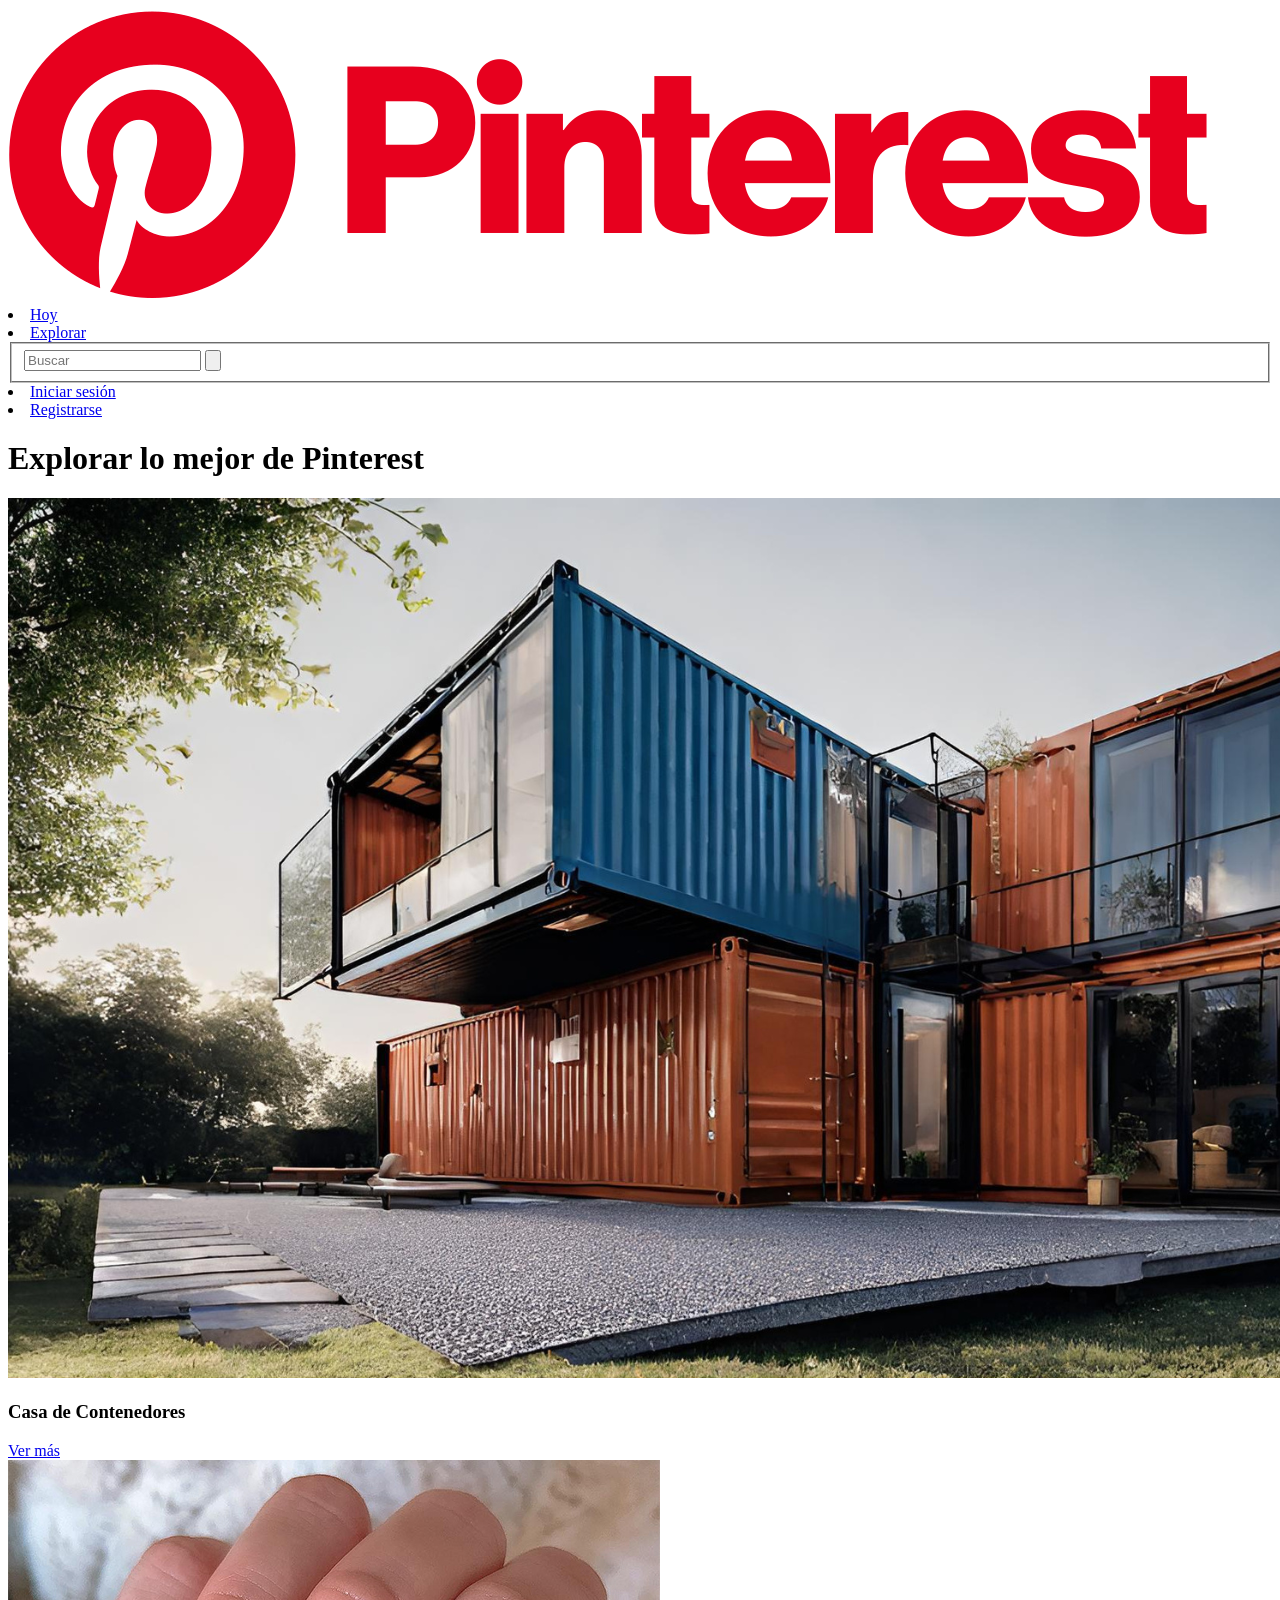
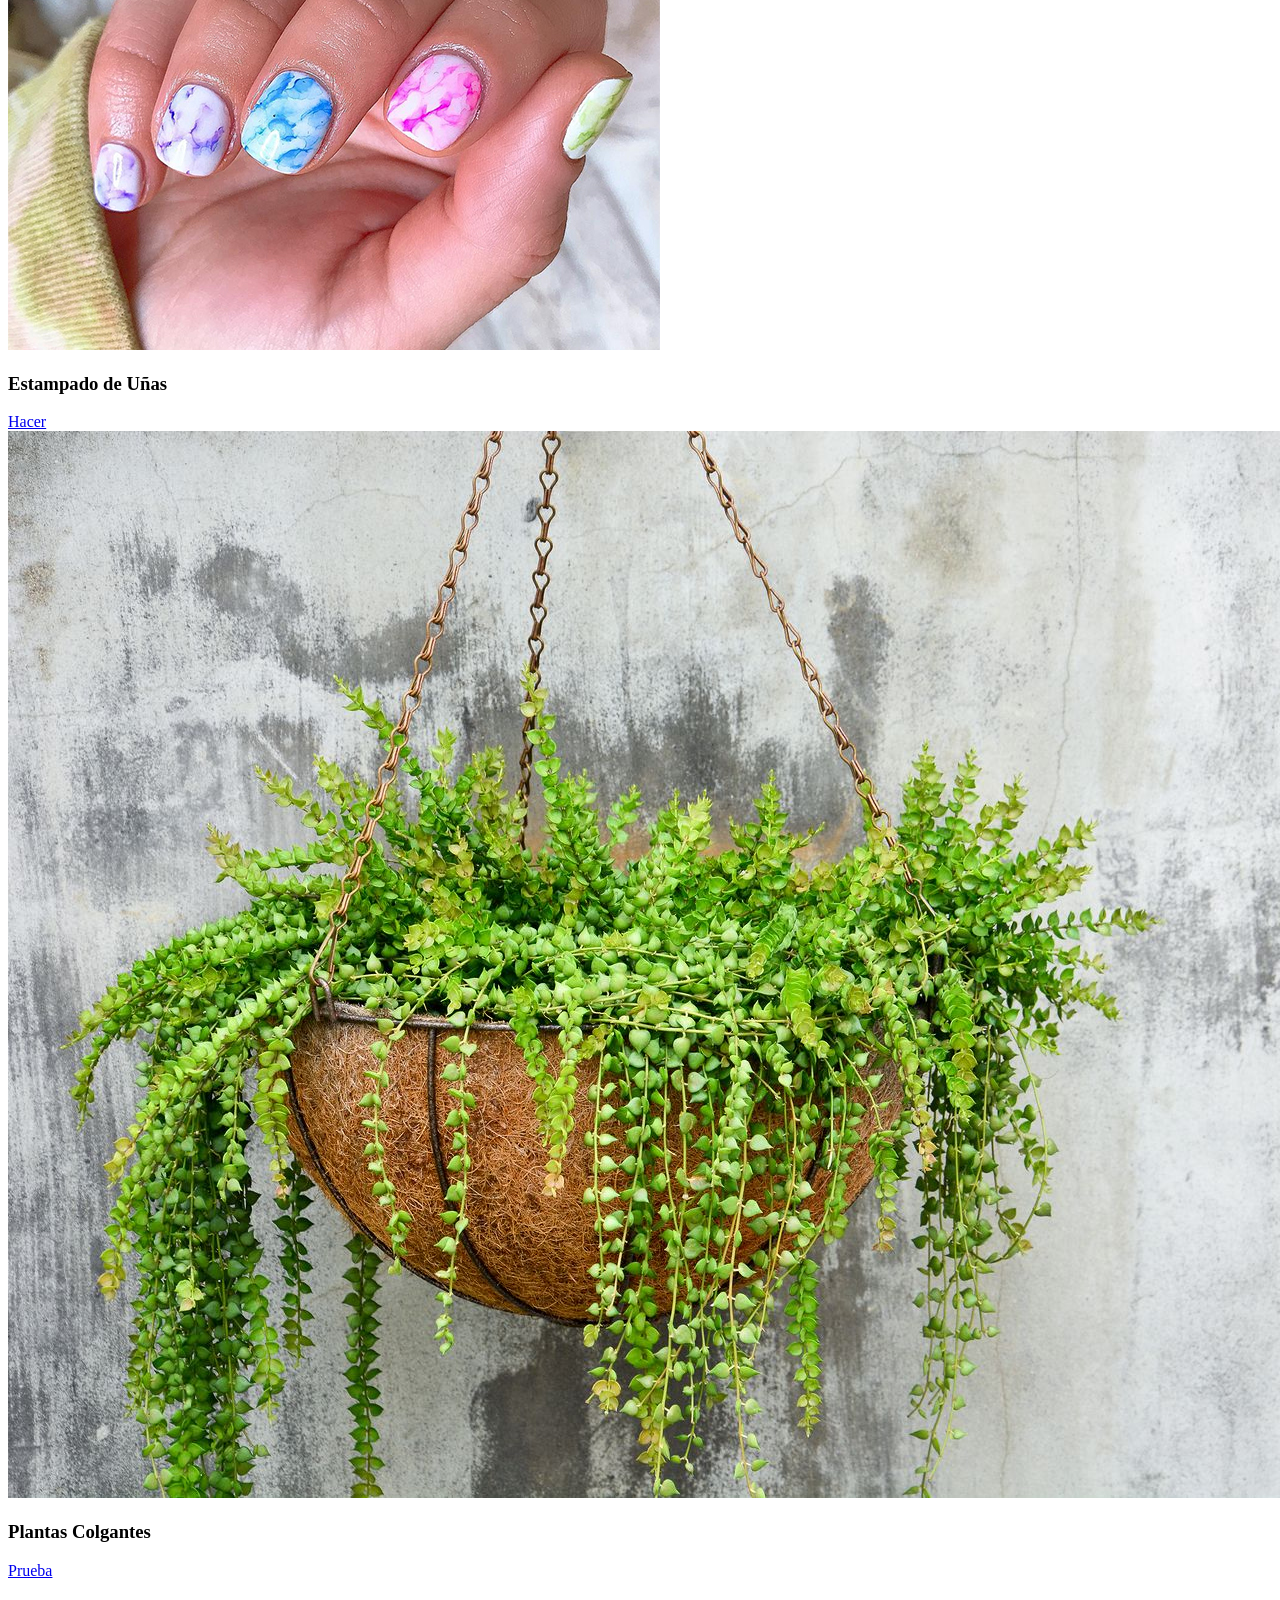
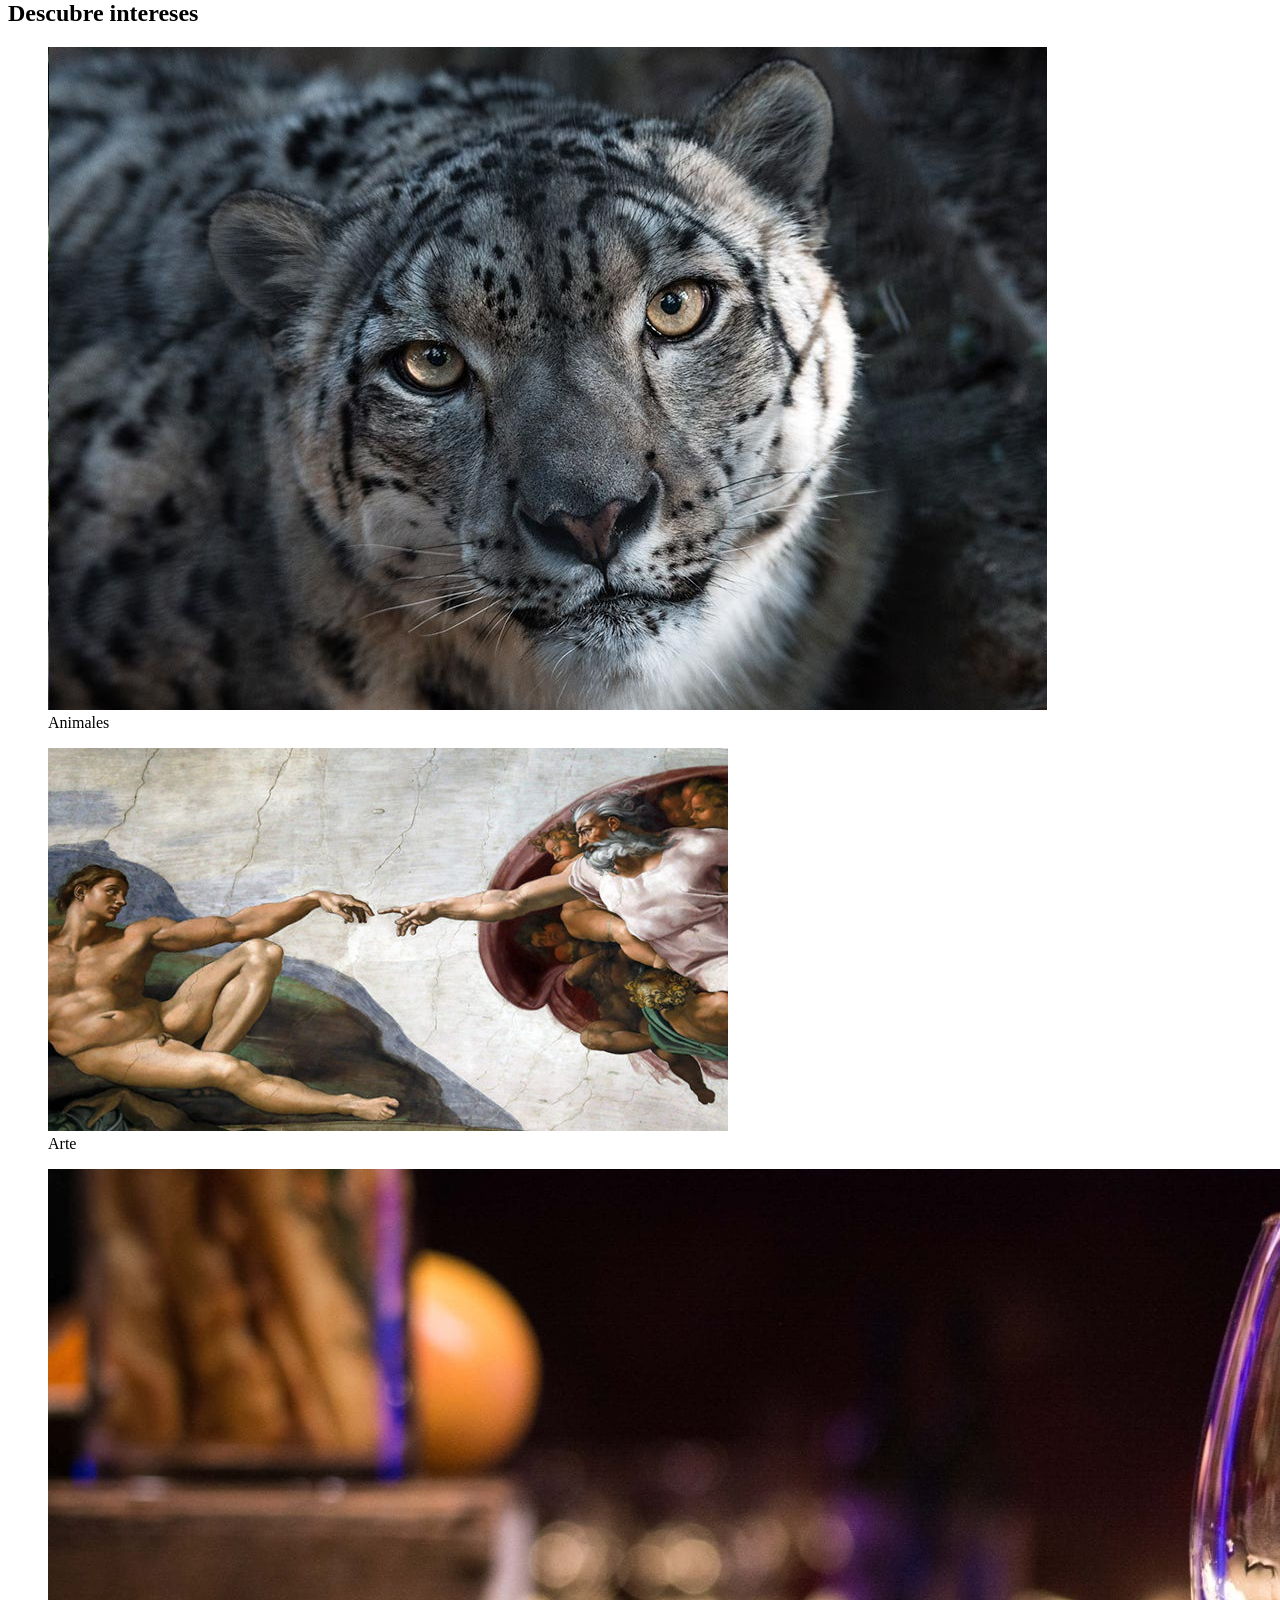
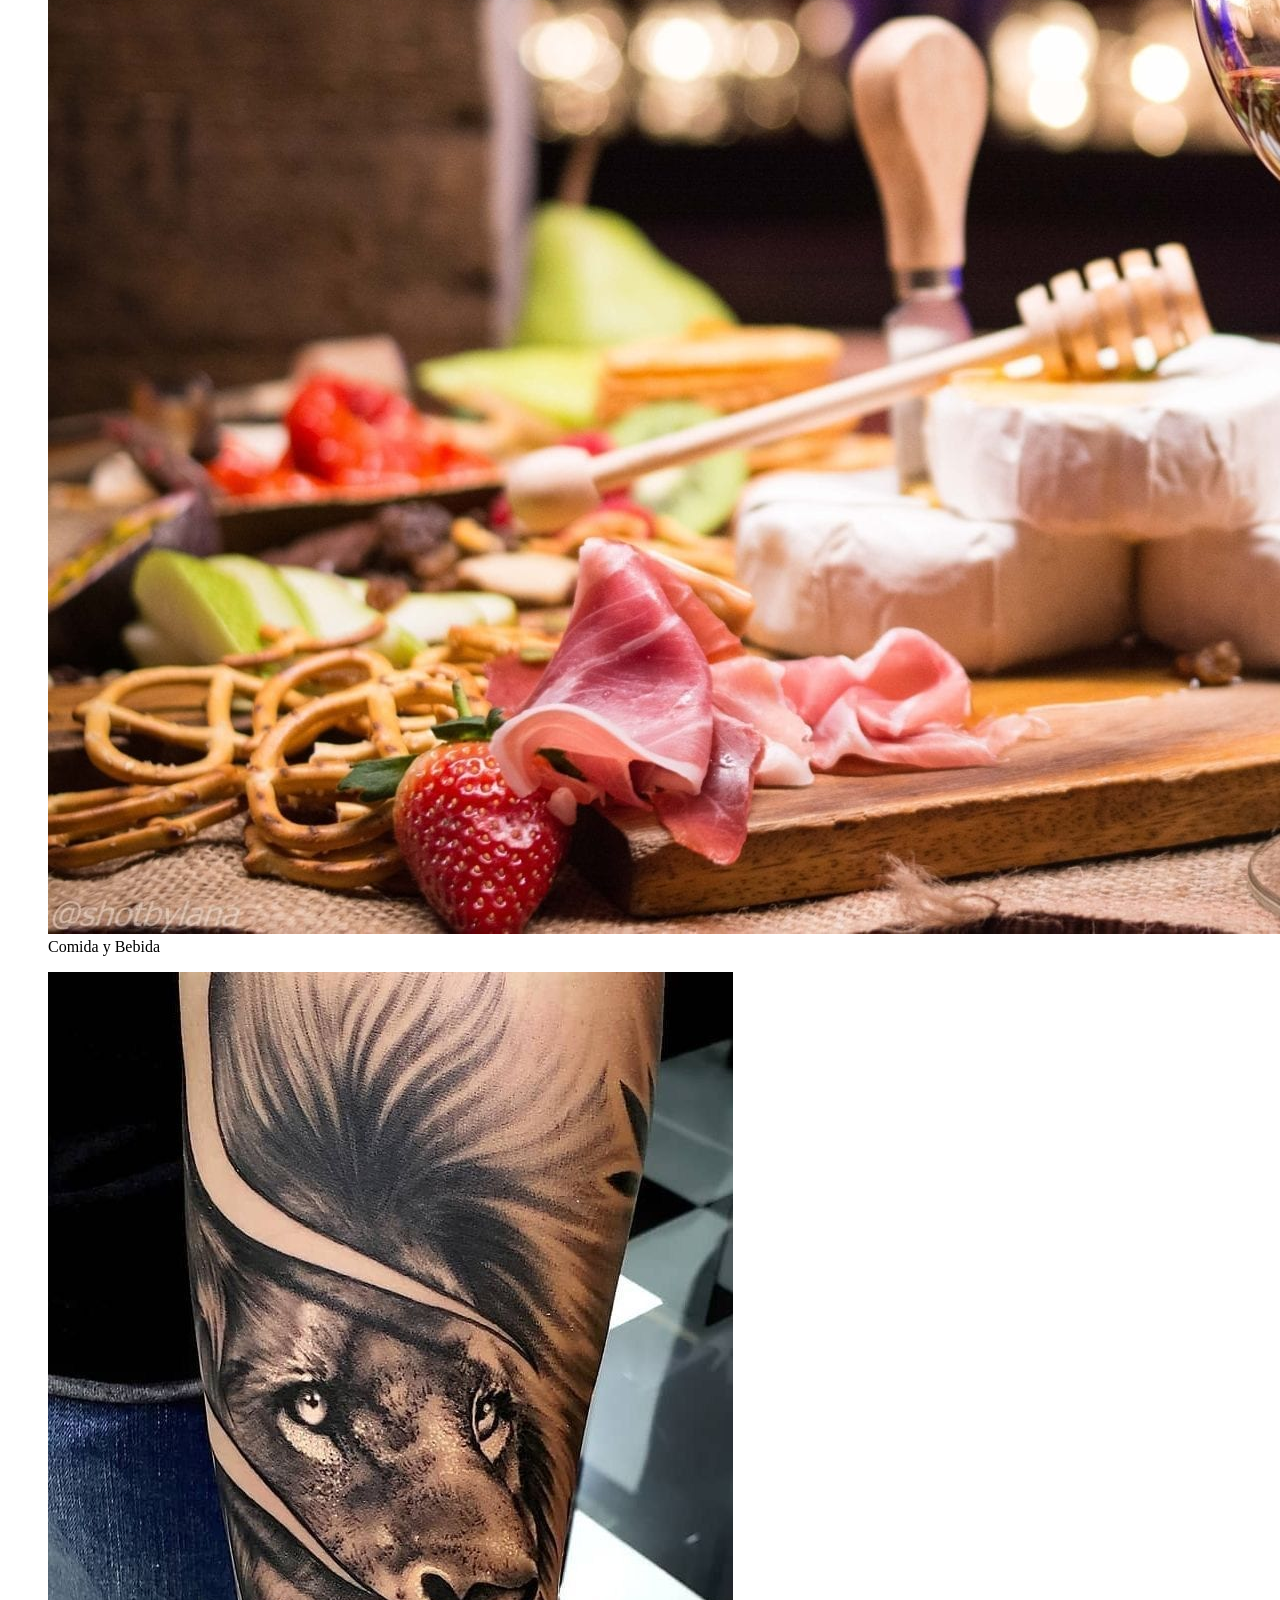
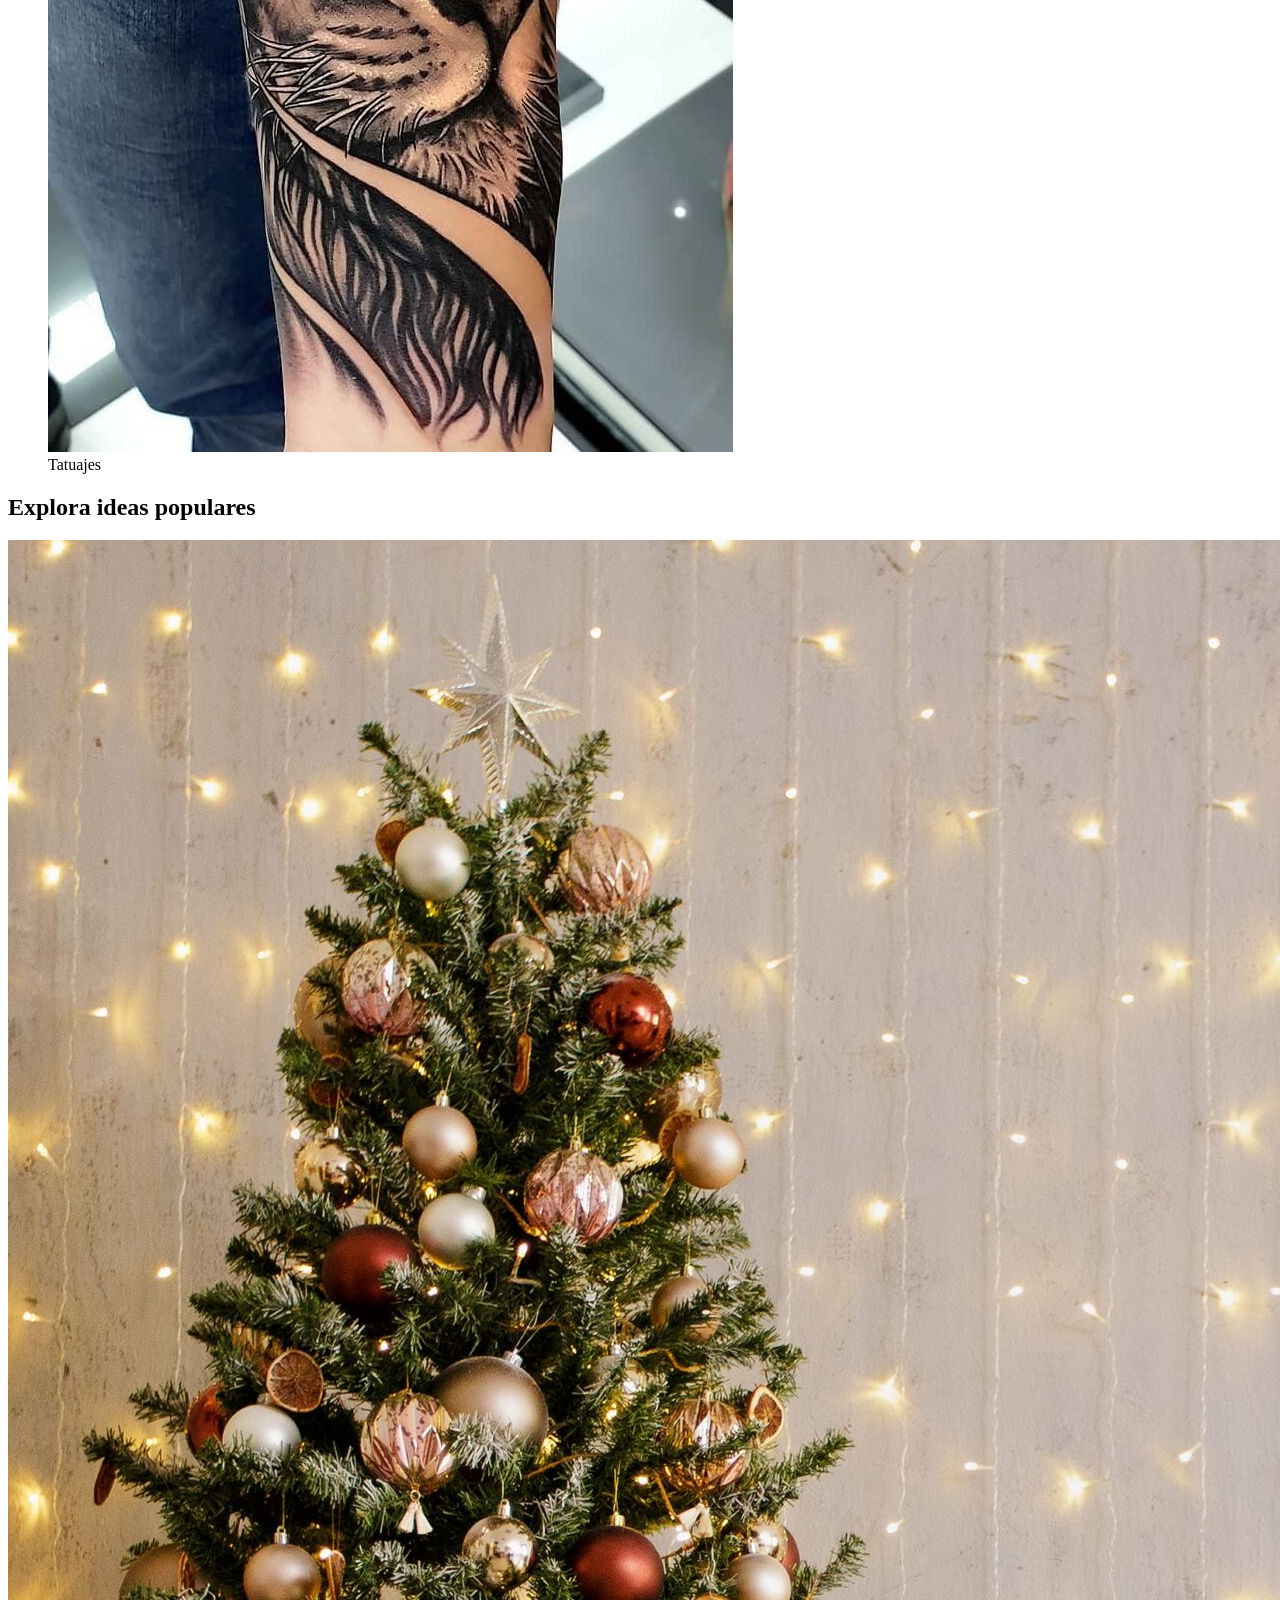
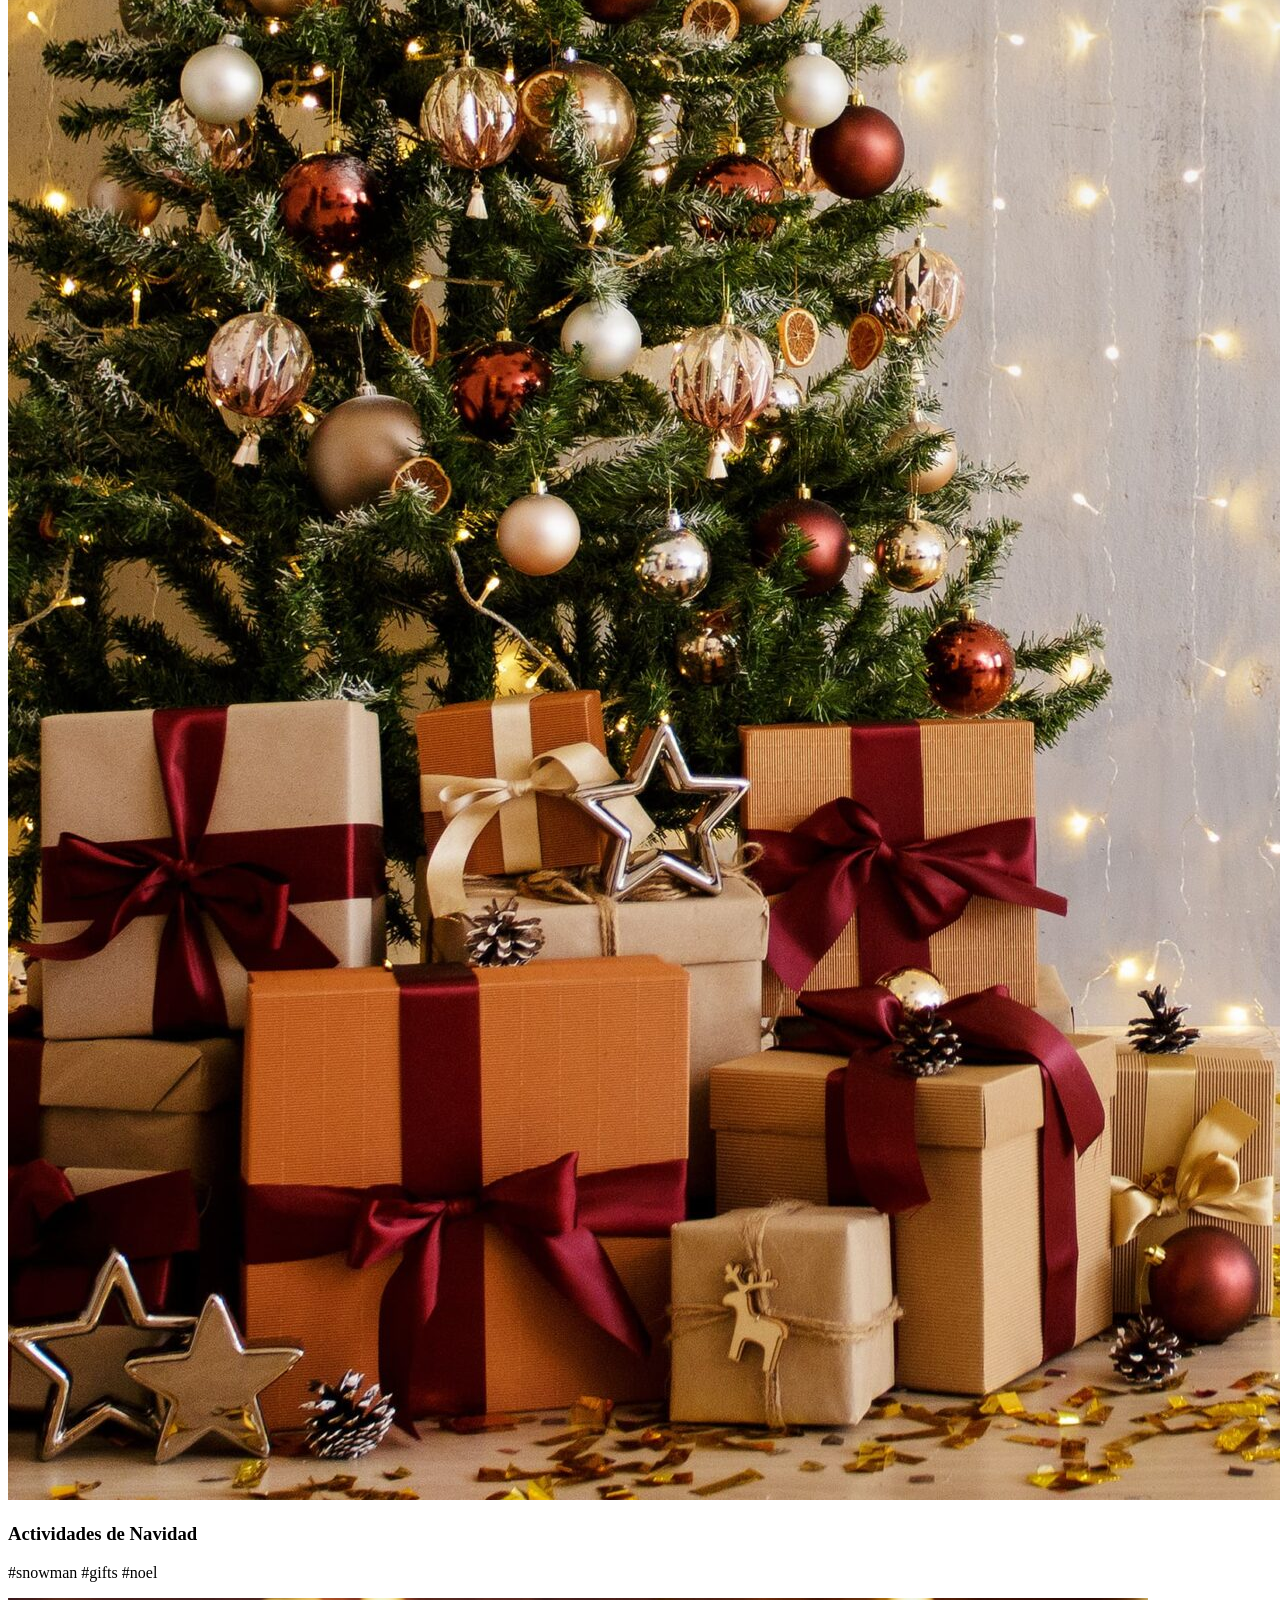
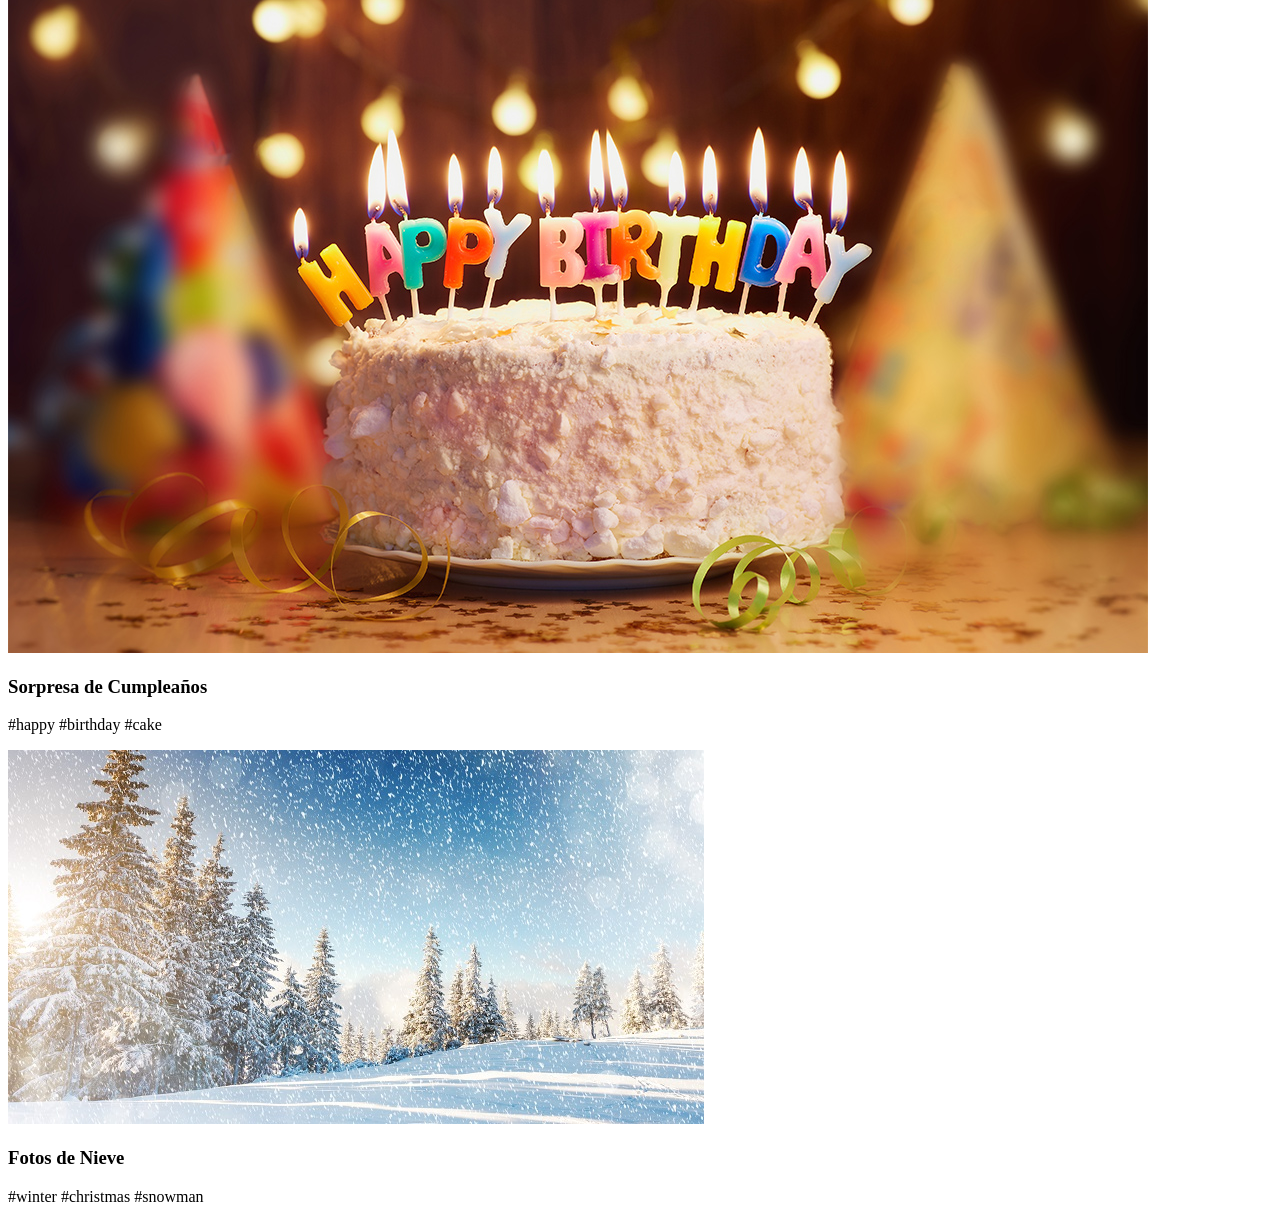
==== HTML5/practica-arquitectura/index.html @ 7156f408 "subida practica arquitectura" ====
<!DOCTYPE html>
<html lang="es">

<head>
  <meta charset="UTF-8">
  <meta name="viewport" content="width=device-width, initial-scale=1.0">
  <meta name="description" content="Pinterest Web">
  <meta name="keywords" content="Pinterest, photos, edits">
  <meta name="author" content="Jorge Garrido">
  <link rel="Pinterest Icon" href="./img/icon-pinterest.png">
  <title>Pinterest</title>
</head>

<body>
  <header>
    <img src="./img/logo-pinterest.png" alt="imagen-pinterest" class="logo-pinterest" loading="lazy">
    <nav>
      <li><a href="#">Hoy</a></li>
      <li><a href="#">Explorar</a></li>
      <form method="get" id="buscarform">
        <fieldset>
          <input type="text" id="s" value="" placeholder="Buscar">
          <input class="button" type="submit" value="" />
          <i class="search"></i>
        </fieldset>
      </form>
      <li class="nav-button"><a href="#">Iniciar sesión</a></li>
      <li class="nav-button"><a href="#">Registrarse</a></li>
    </nav>
  </header>
  <main>
    <div class="div-main1">
      <div id="div-h1">
        <h1 id="h1">Explorar lo mejor de Pinterest</h1>
      </div>
      <div class="group1-div-img">
        <img src="./img/casa-contenedores.png" alt="Casa contenedores" class="group1-img" loading="lazy">
        <h3 class="group1-h3">Casa de Contenedores</h3>
        <a href="#">Ver más</a>
      </div>
      <div class="group1-div-img">
        <img src="./img/estampado-uñas.jpg" alt="Estampado de Uñas" class="group1-img" loading="lazy">
        <h3 class="group1-h3">Estampado de Uñas</h3>
        <a href="#">Hacer</a>
      </div>
      <div class="group1-div-img">
        <img src="./img/plantas-colgantes.jpeg" alt="Plantas Colgantes" class="group1-img" loading="lazy">
        <h3 class="group1-h3">Plantas Colgantes</h3>
        <a href="#">Prueba</a>
      </div>
    </div>
    <div class="div-main1">
      <div class="div-h2">
        <h2 class="h2">Descubre intereses</h2>
      </div>
      <div class="group2-div-img">
        <figure>
          <img src="./img/leopardo.jpg" alt="Animales" class="group2-img" loading="lazy">
          <figcaption>Animales</figcaption>
        </figure>
      </div>
      <div class="group2-div-img">
        <figure>
          <img src="./img/arte.jpg" alt="Arte" class="group2-img" loading="lazy">
          <figcaption>Arte</figcaption>
        </figure>
      </div>
      <div class="group2-div-img">
        <figure>
          <img src="./img/comida-bebida.jpg" alt="Comida y Bebida" class="group2-img" loading="lazy">
          <figcaption>Comida y Bebida</figcaption>
        </figure>
      </div>
      <div class="group2-div-img">
        <figure>
          <img src="./img/tatuajes.jpg" alt="Tatuajes" class="group2-img" loading="lazy">
          <figcaption>Tatuajes</figcaption>
        </figure>
      </div>
    </div>
    <div class="div-main2">
      <div class="div-h2">
        <h2 class="h2">Explora ideas populares</h2>
      </div>
      <div class="div-main2-imgs">
        <div class="group3-img1">
          <img src="./img/navidad.jpeg" alt="Actividades de Navidad" id="img1" loading="lazy">
          <div class="desc-img">
            <h3 class="desc-h3">Actividades de Navidad</h3>
            <p class="desc-p">#snowman #gifts #noel</p>
          </div>
        </div>
        <div class="group3-img2">
          <img src="./img/cumpleaños.jpg" alt="Sorpresa de Cumpleaños" id="img2" loading="lazy">
          <div class="desc-img">
            <h3 class="desc-h3">Sorpresa de Cumpleaños</h3>
            <p class="desc-p">#happy #birthday #cake</p>
          </div>
        </div>
        <div class="group3-img3">
          <img src="./img/nieve.jpg" alt="Fotos de Nieve" id="img3" loading="lazy">
          <div class="desc-img">
            <h3 class="desc-h3">Fotos de Nieve</h3>
            <p class="desc-p">#winter #christmas #snowman</p>
          </div>
        </div>
      </div>
    </div>
  </main>
</body>

</html>
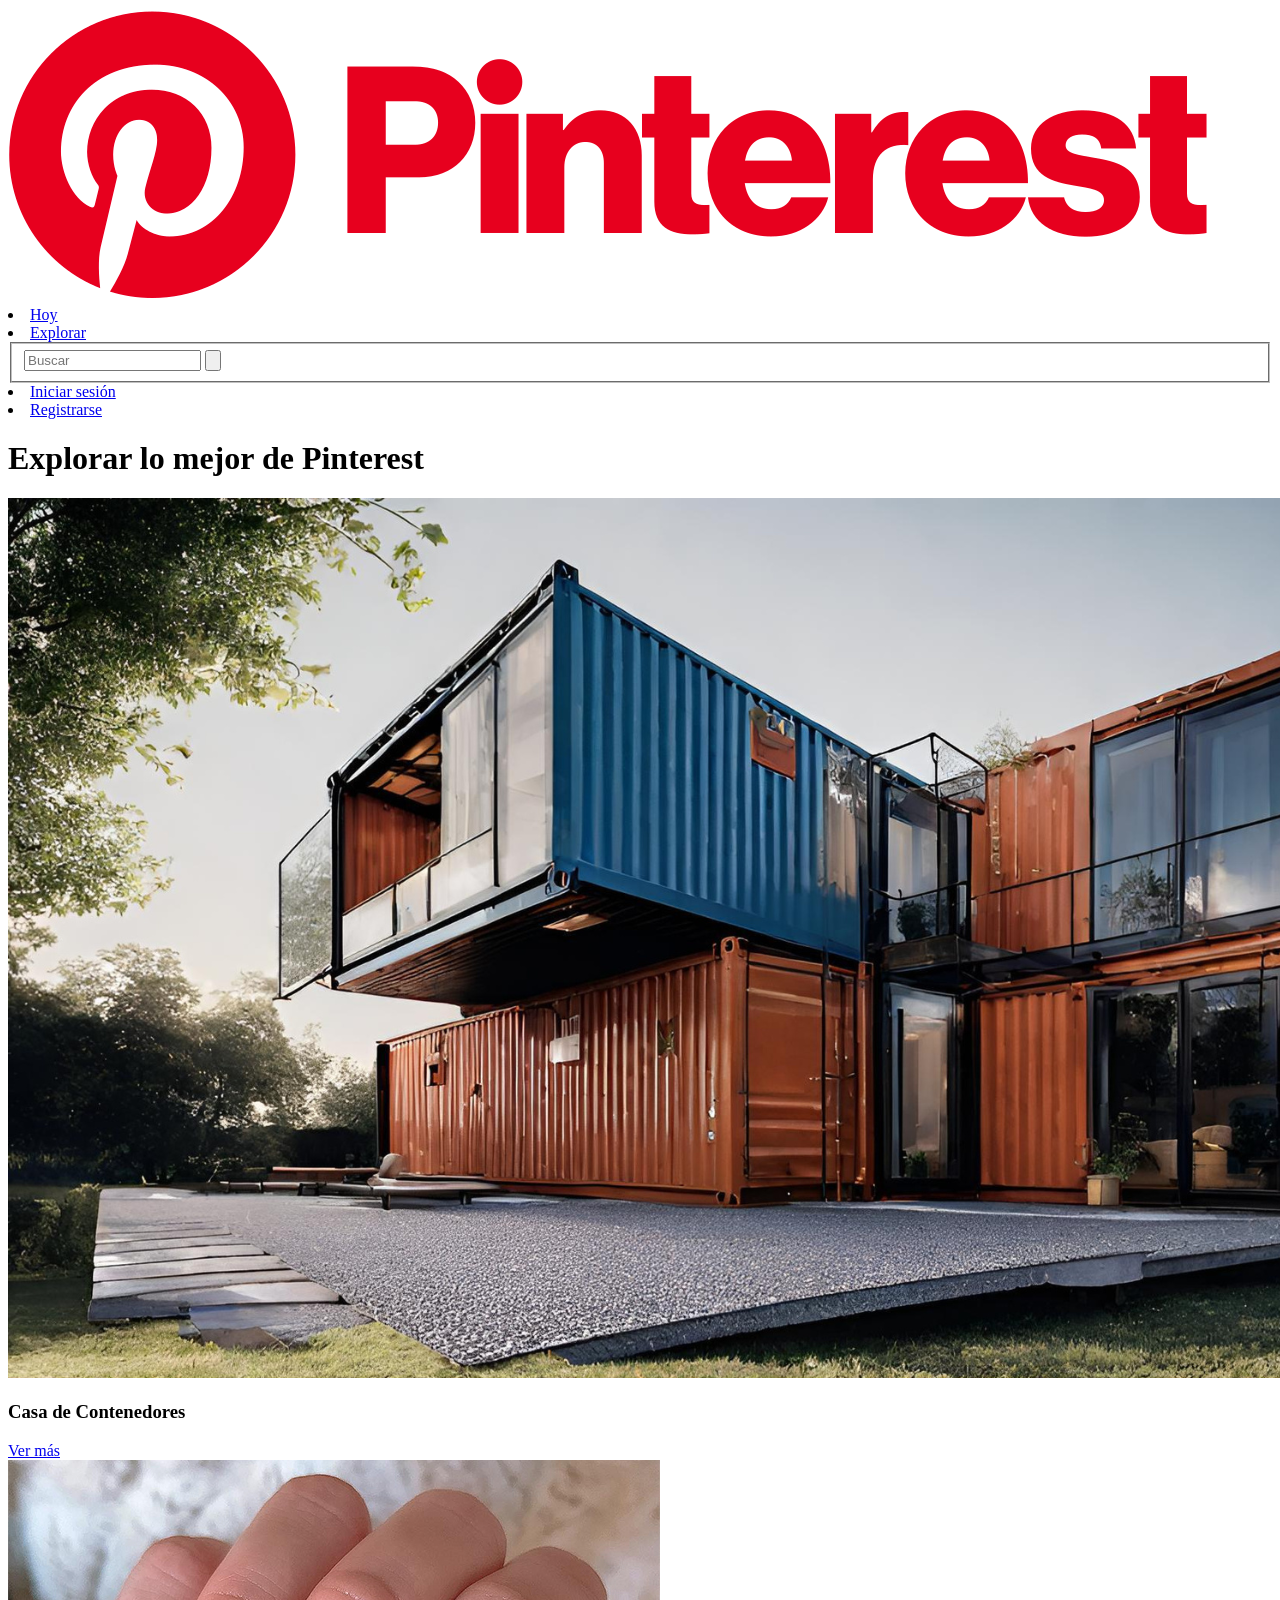
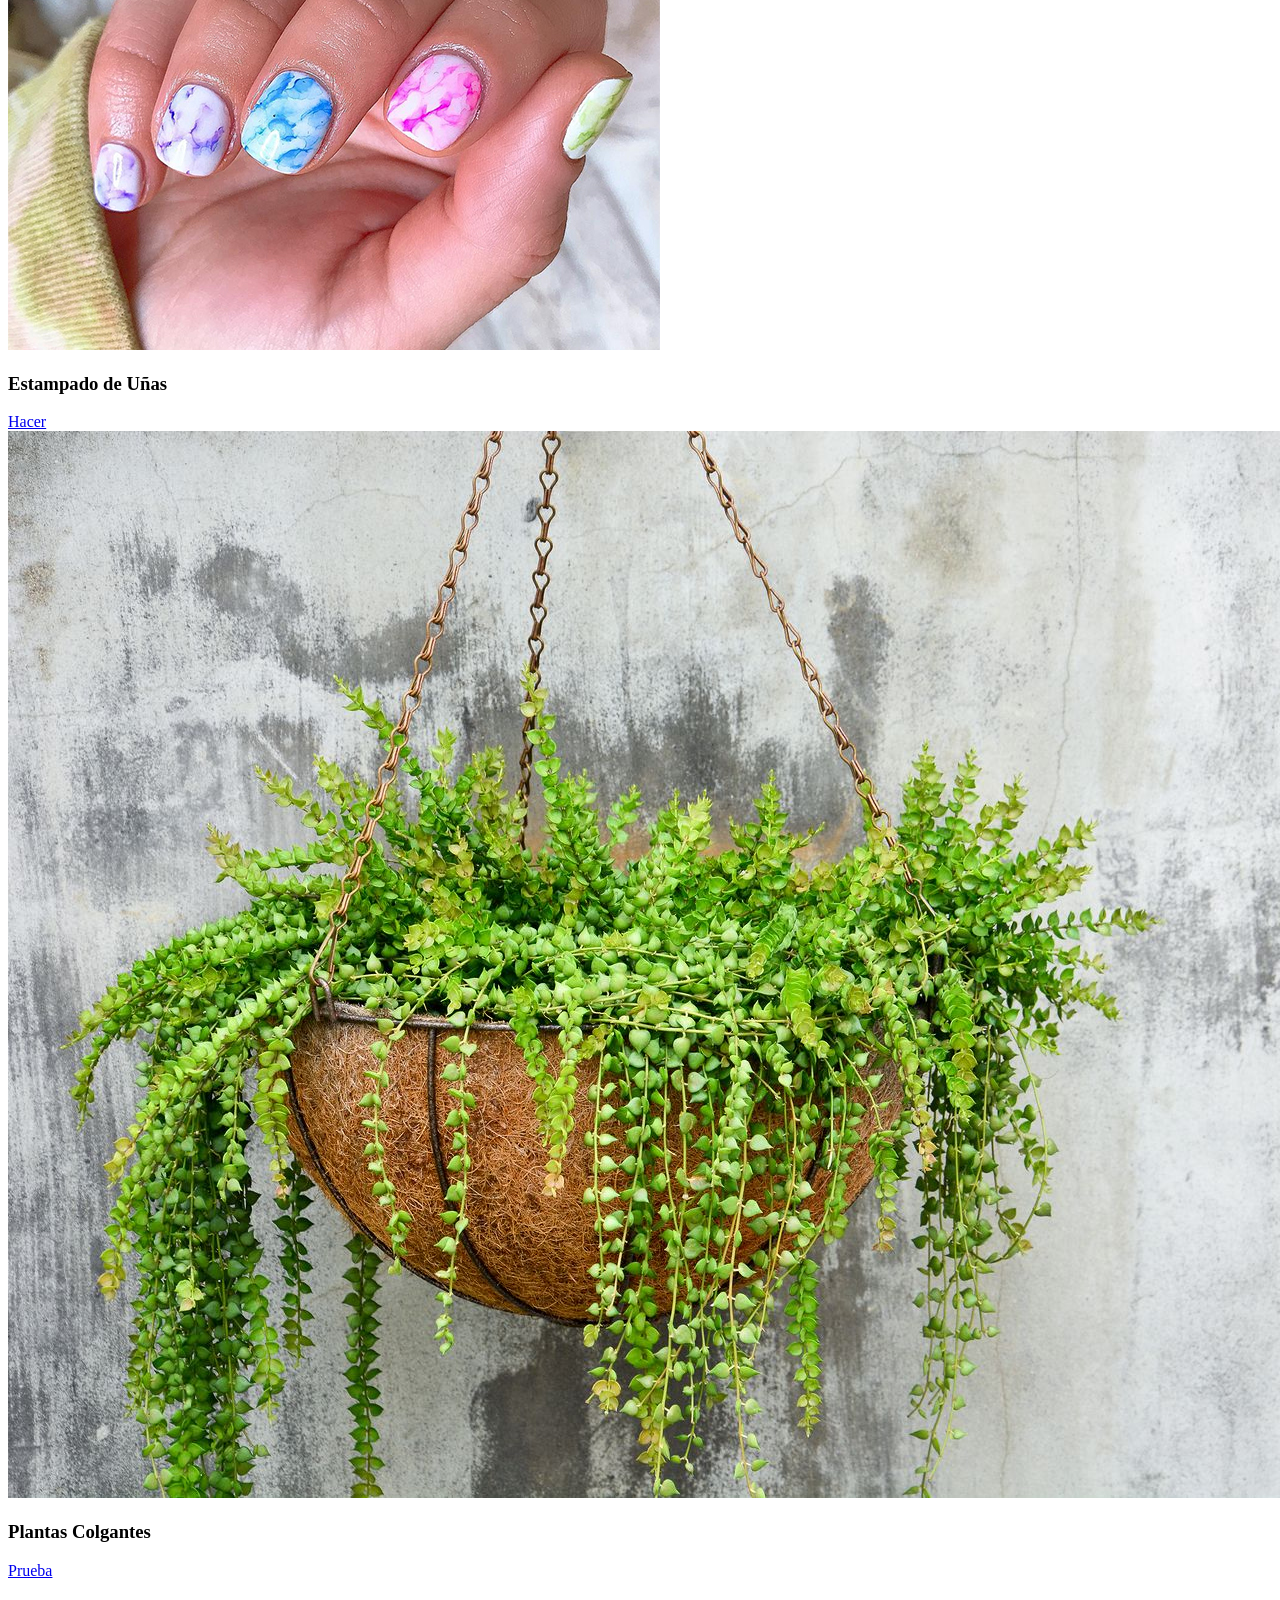
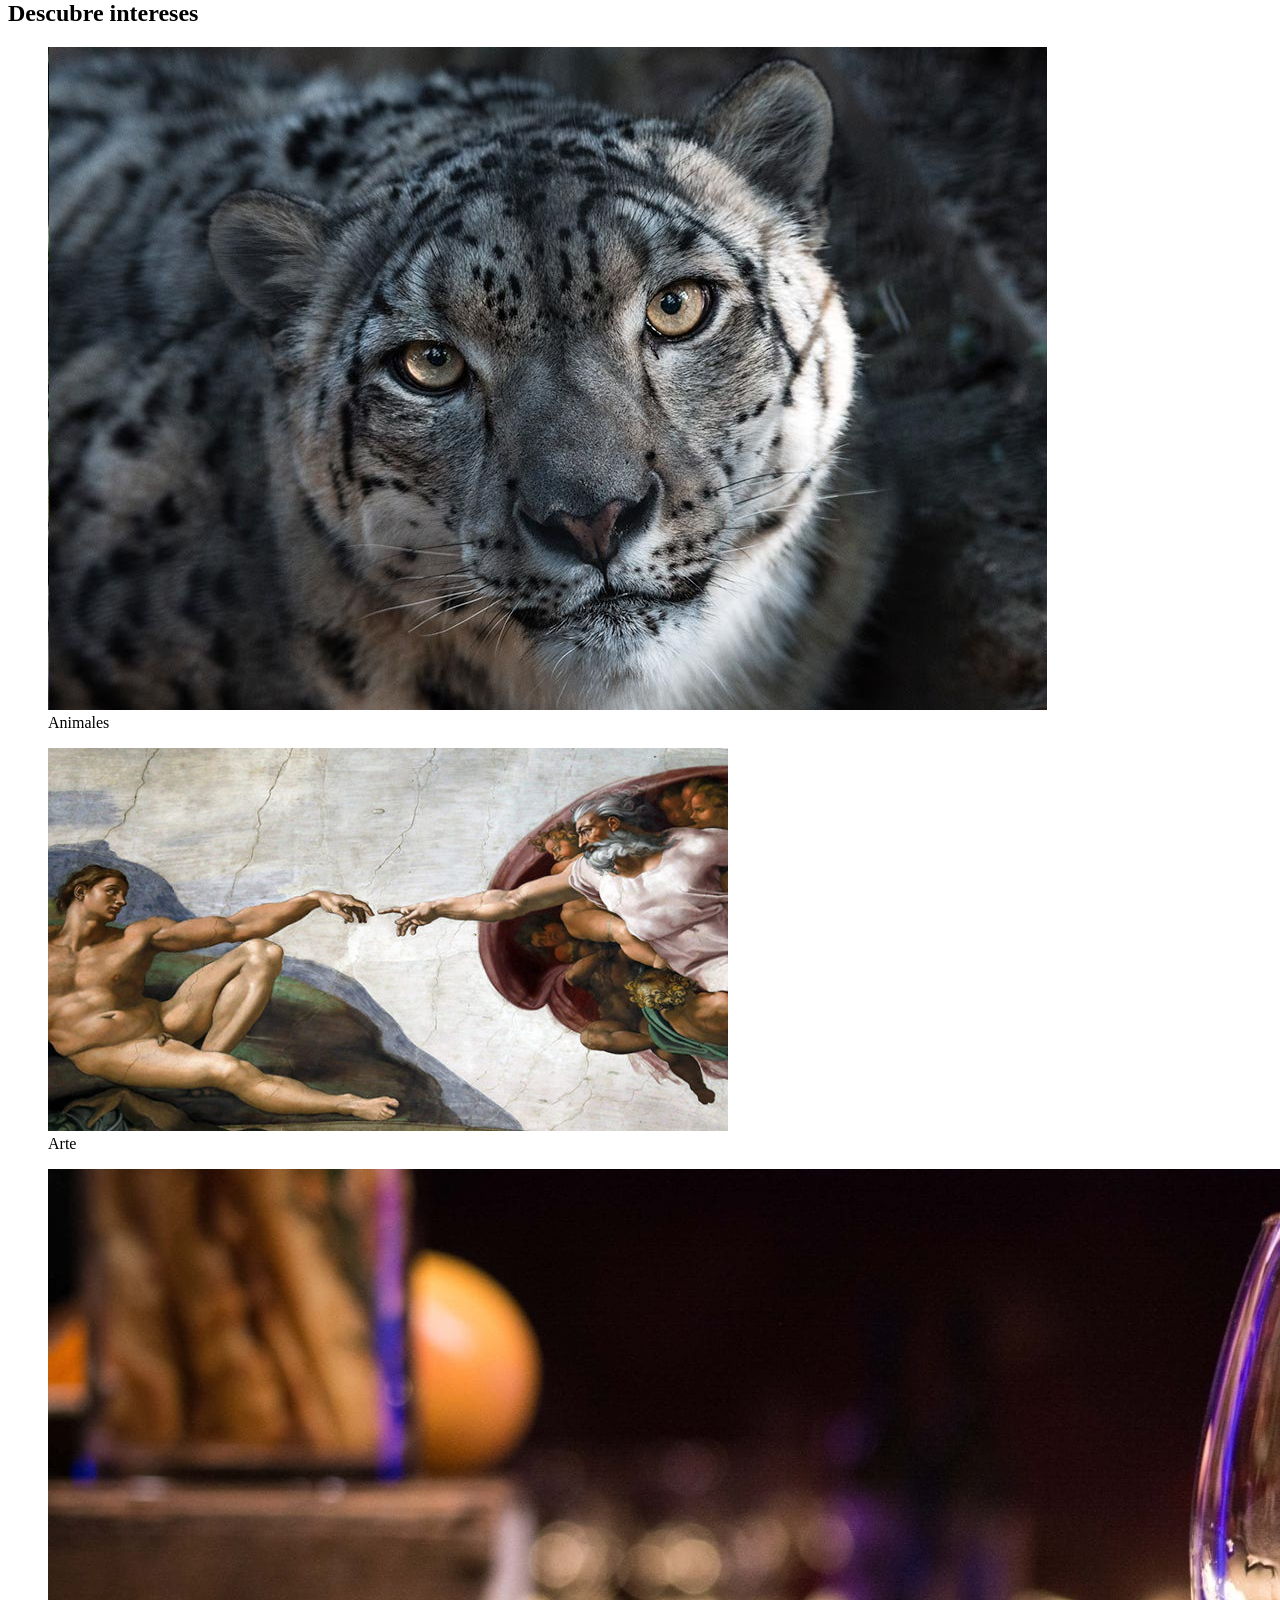
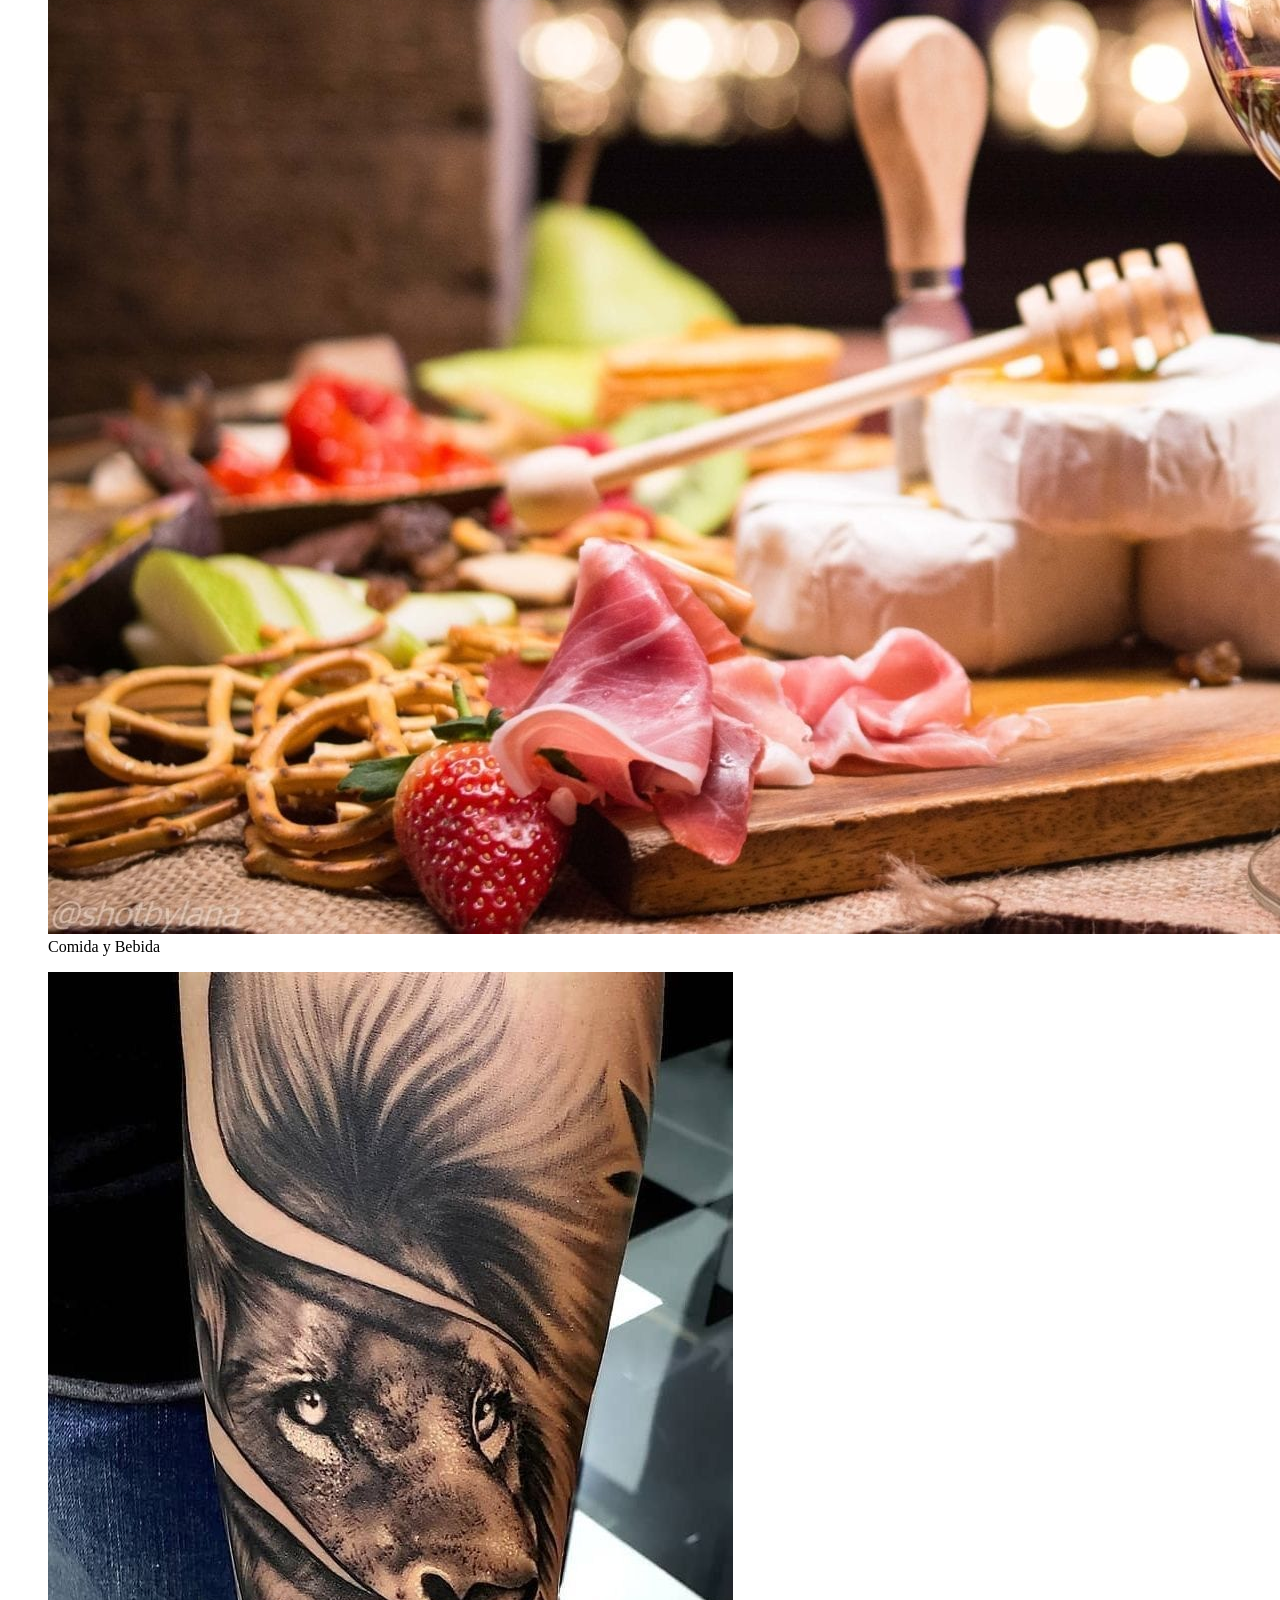
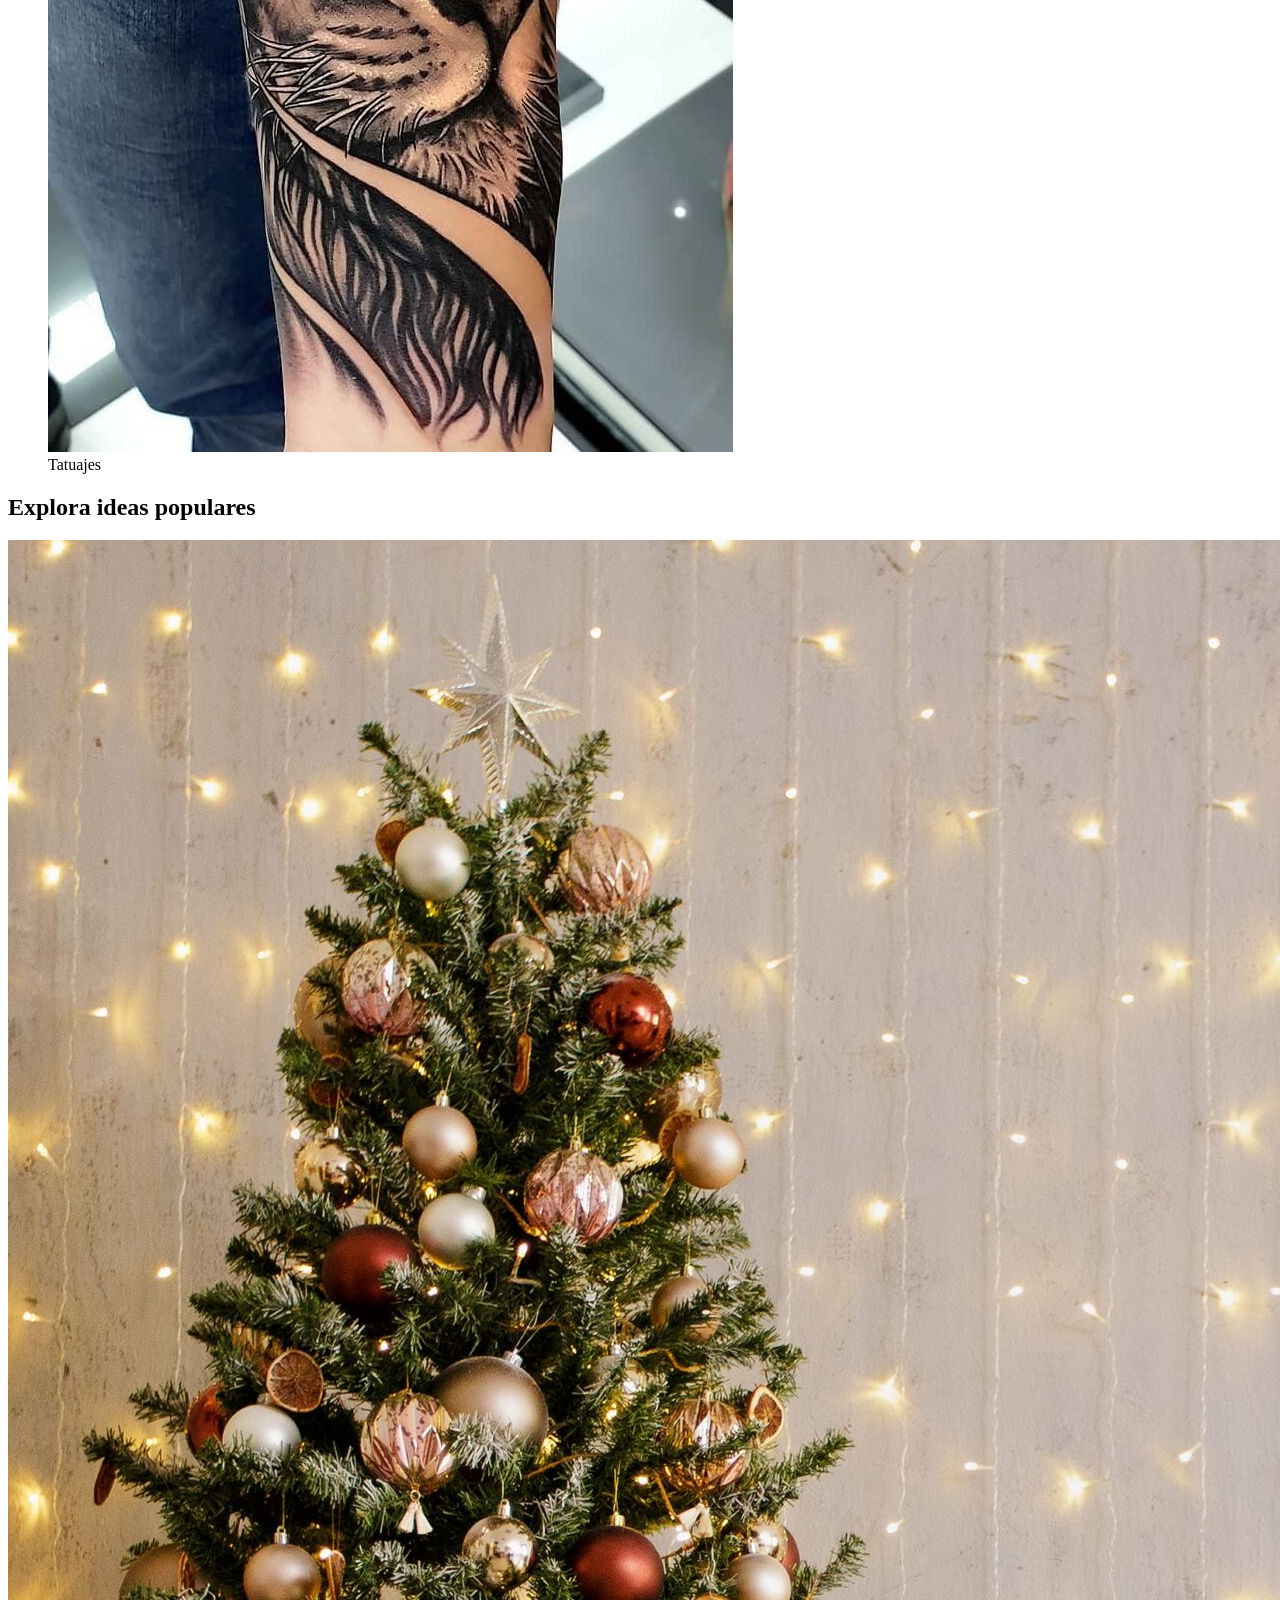
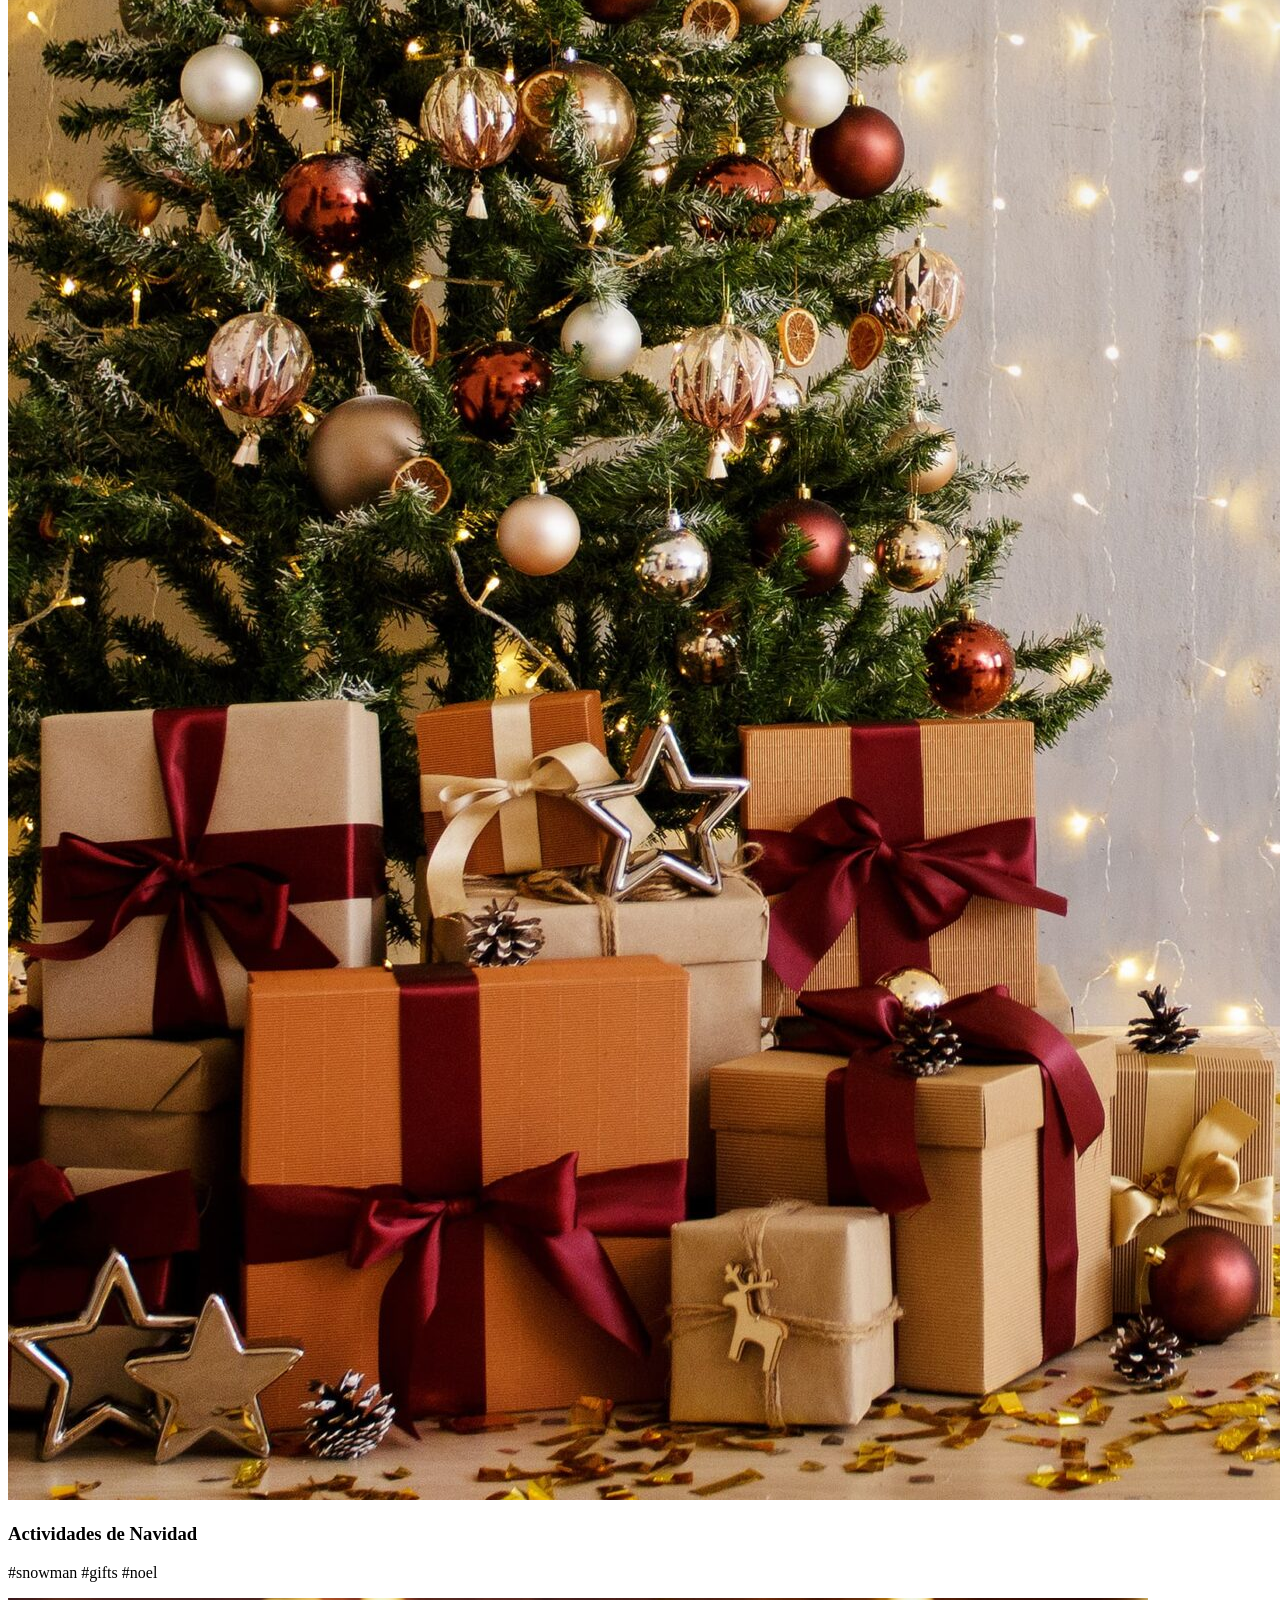
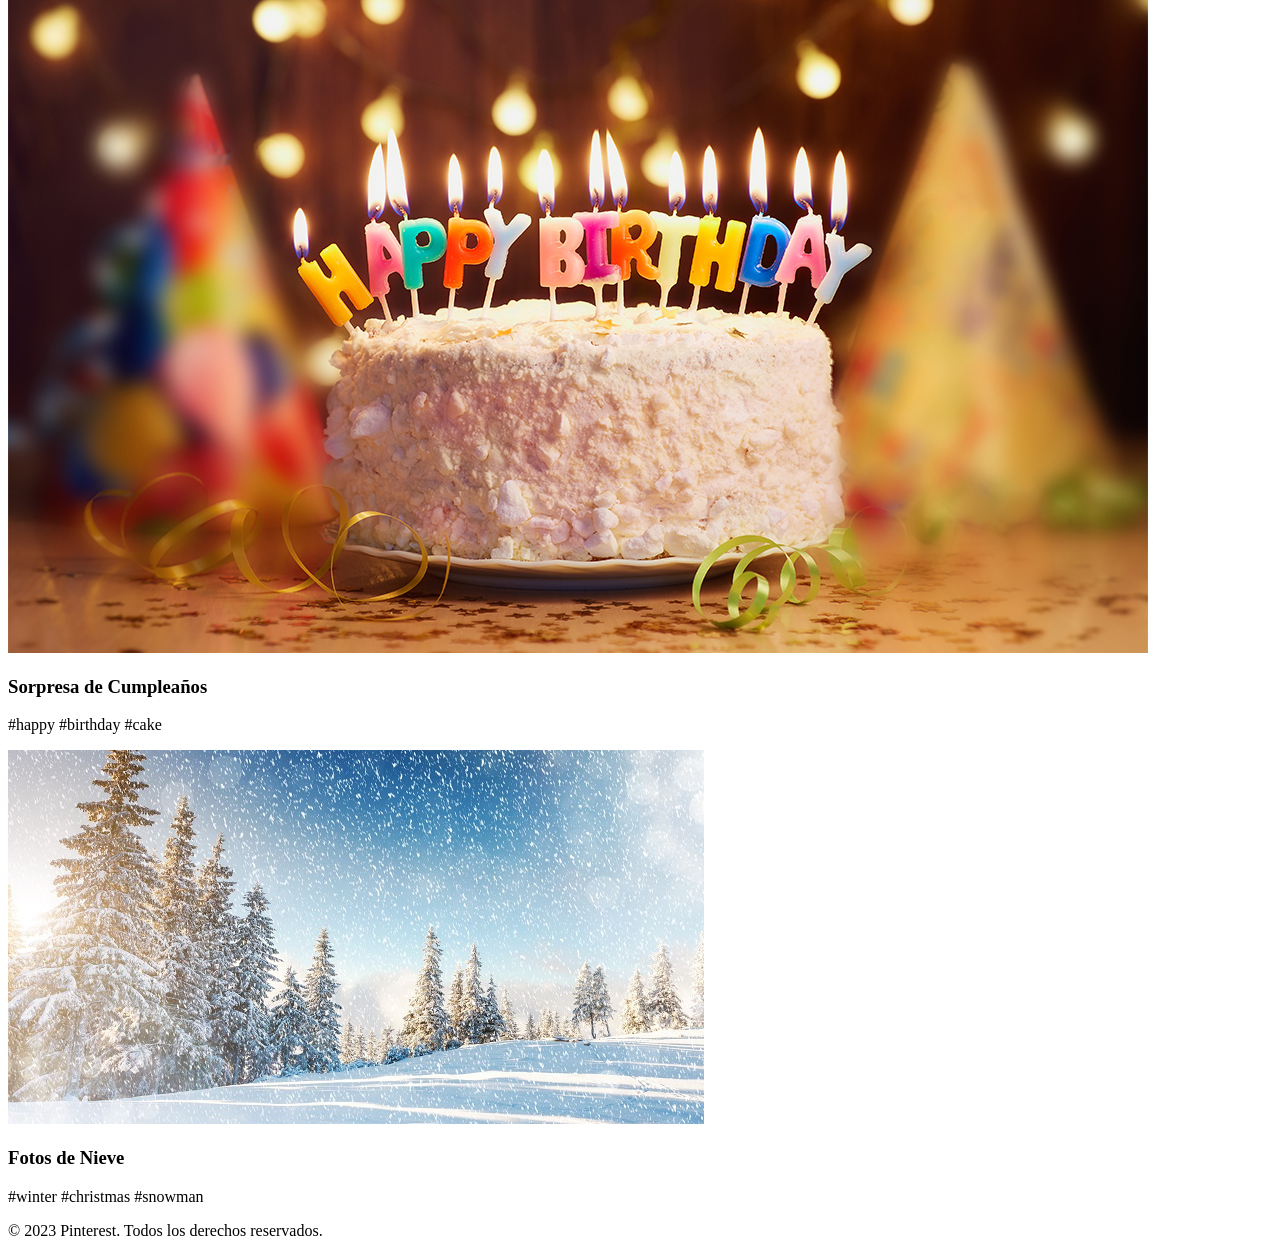
==== commit 57ec8d12: "update footer" ====
--- a/HTML5/practica-arquitectura/index.html
+++ b/HTML5/practica-arquitectura/index.html
@@ -107,6 +107,9 @@
       </div>
     </div>
   </main>
+  <footer>
+    <p>&copy; 2023 Pinterest. Todos los derechos reservados.</p>
+  </footer>
 </body>
 
 </html>
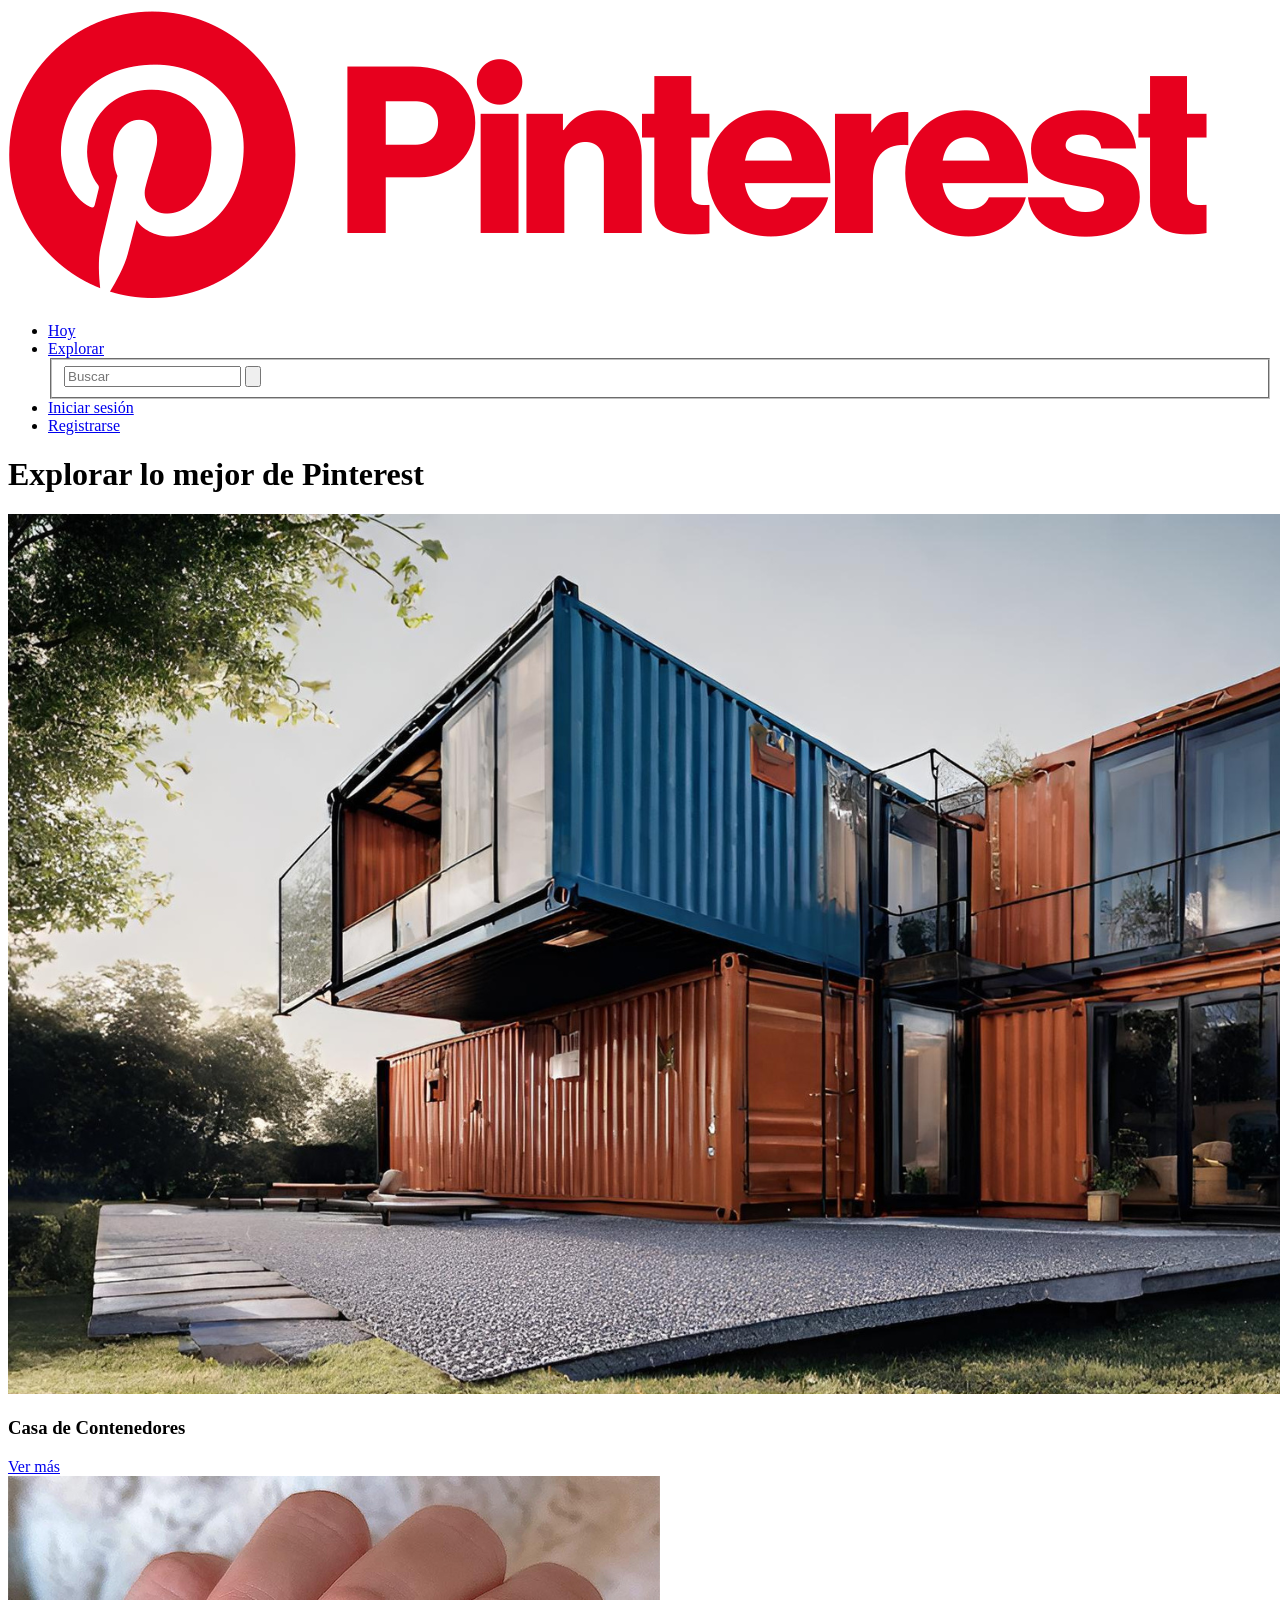
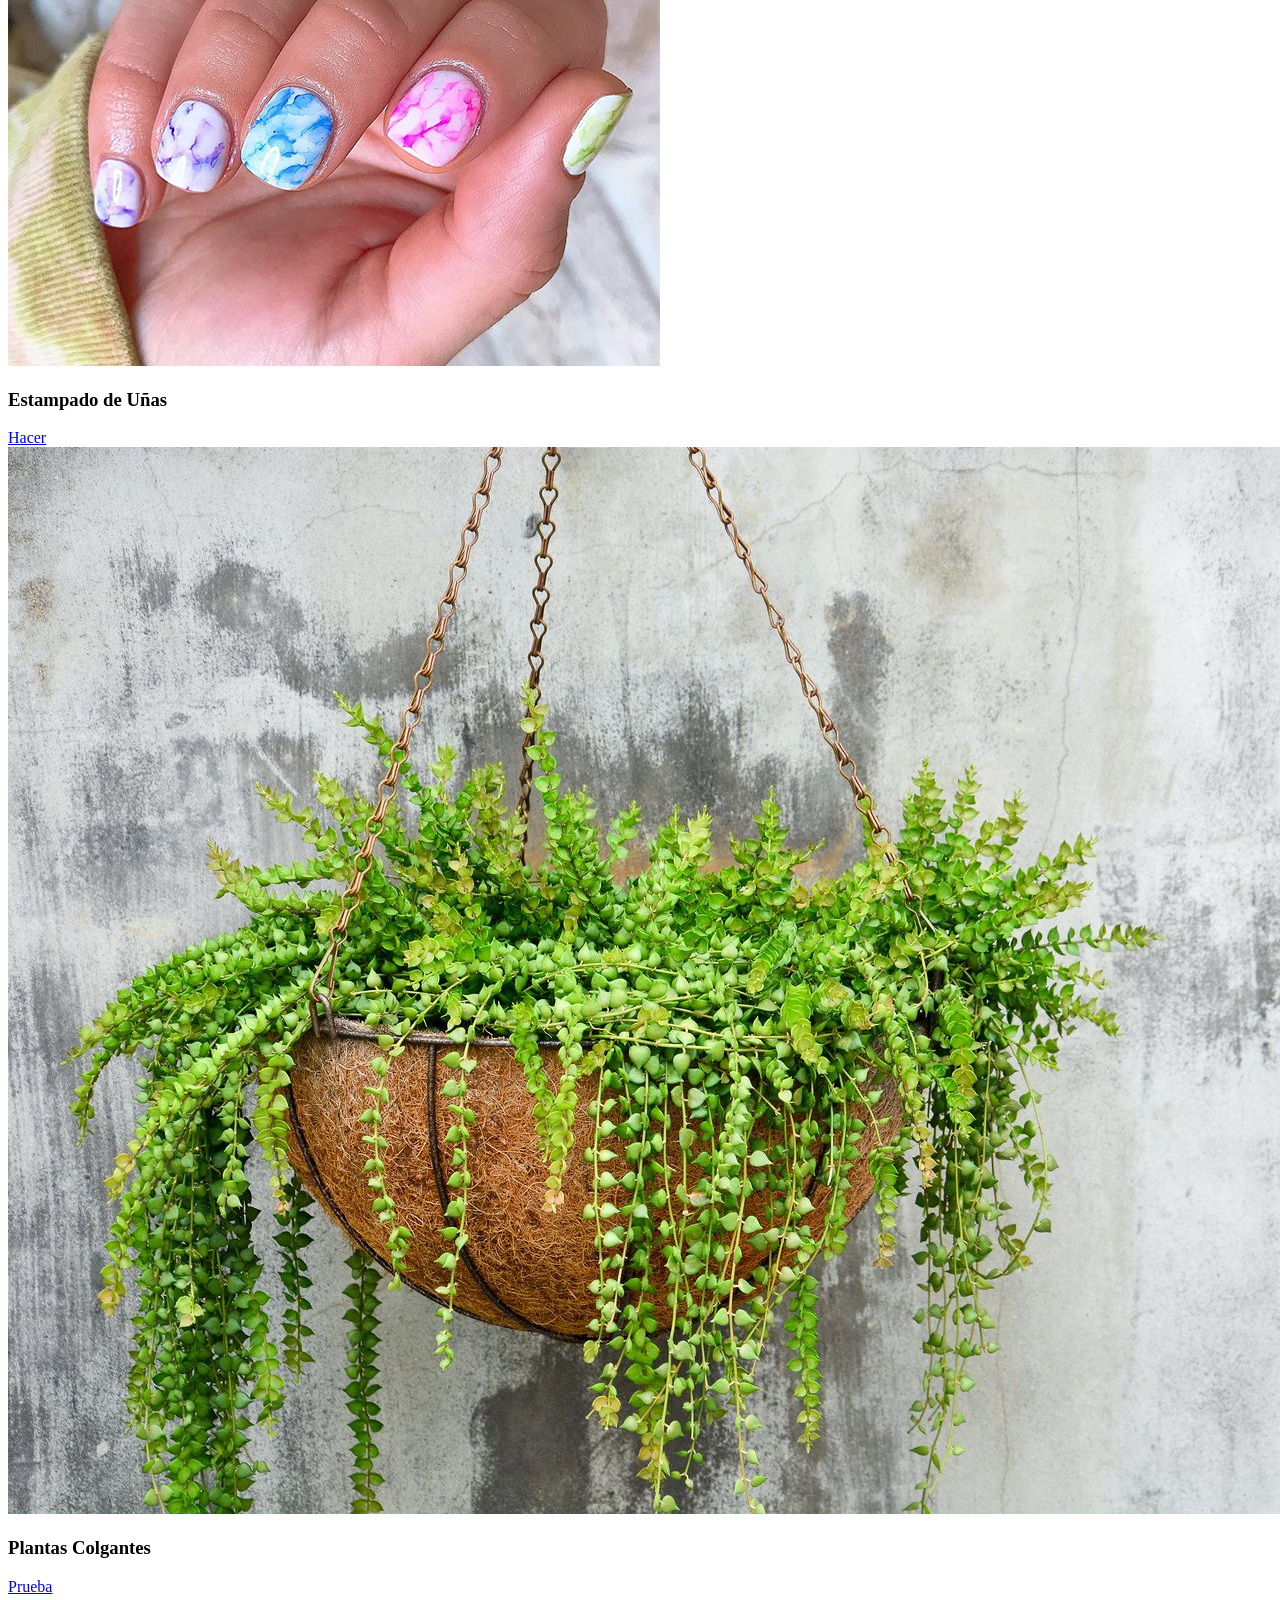
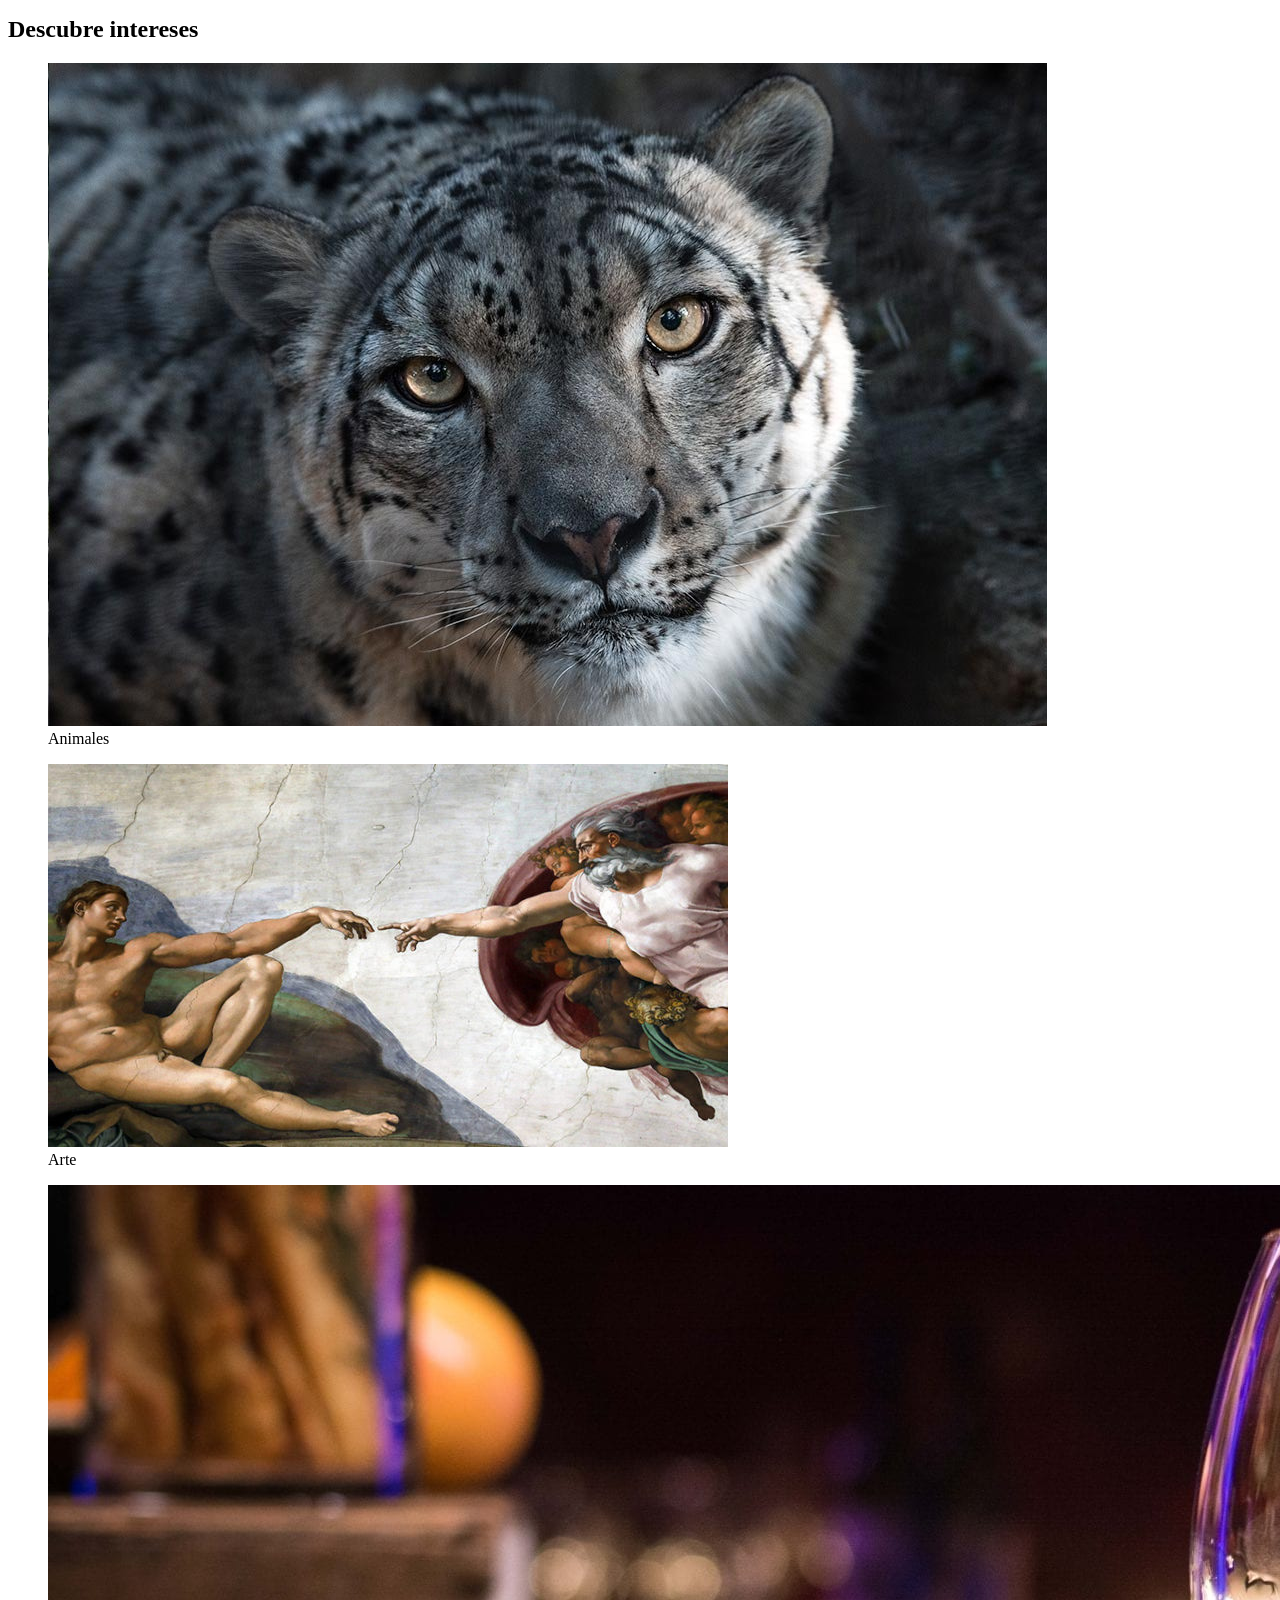
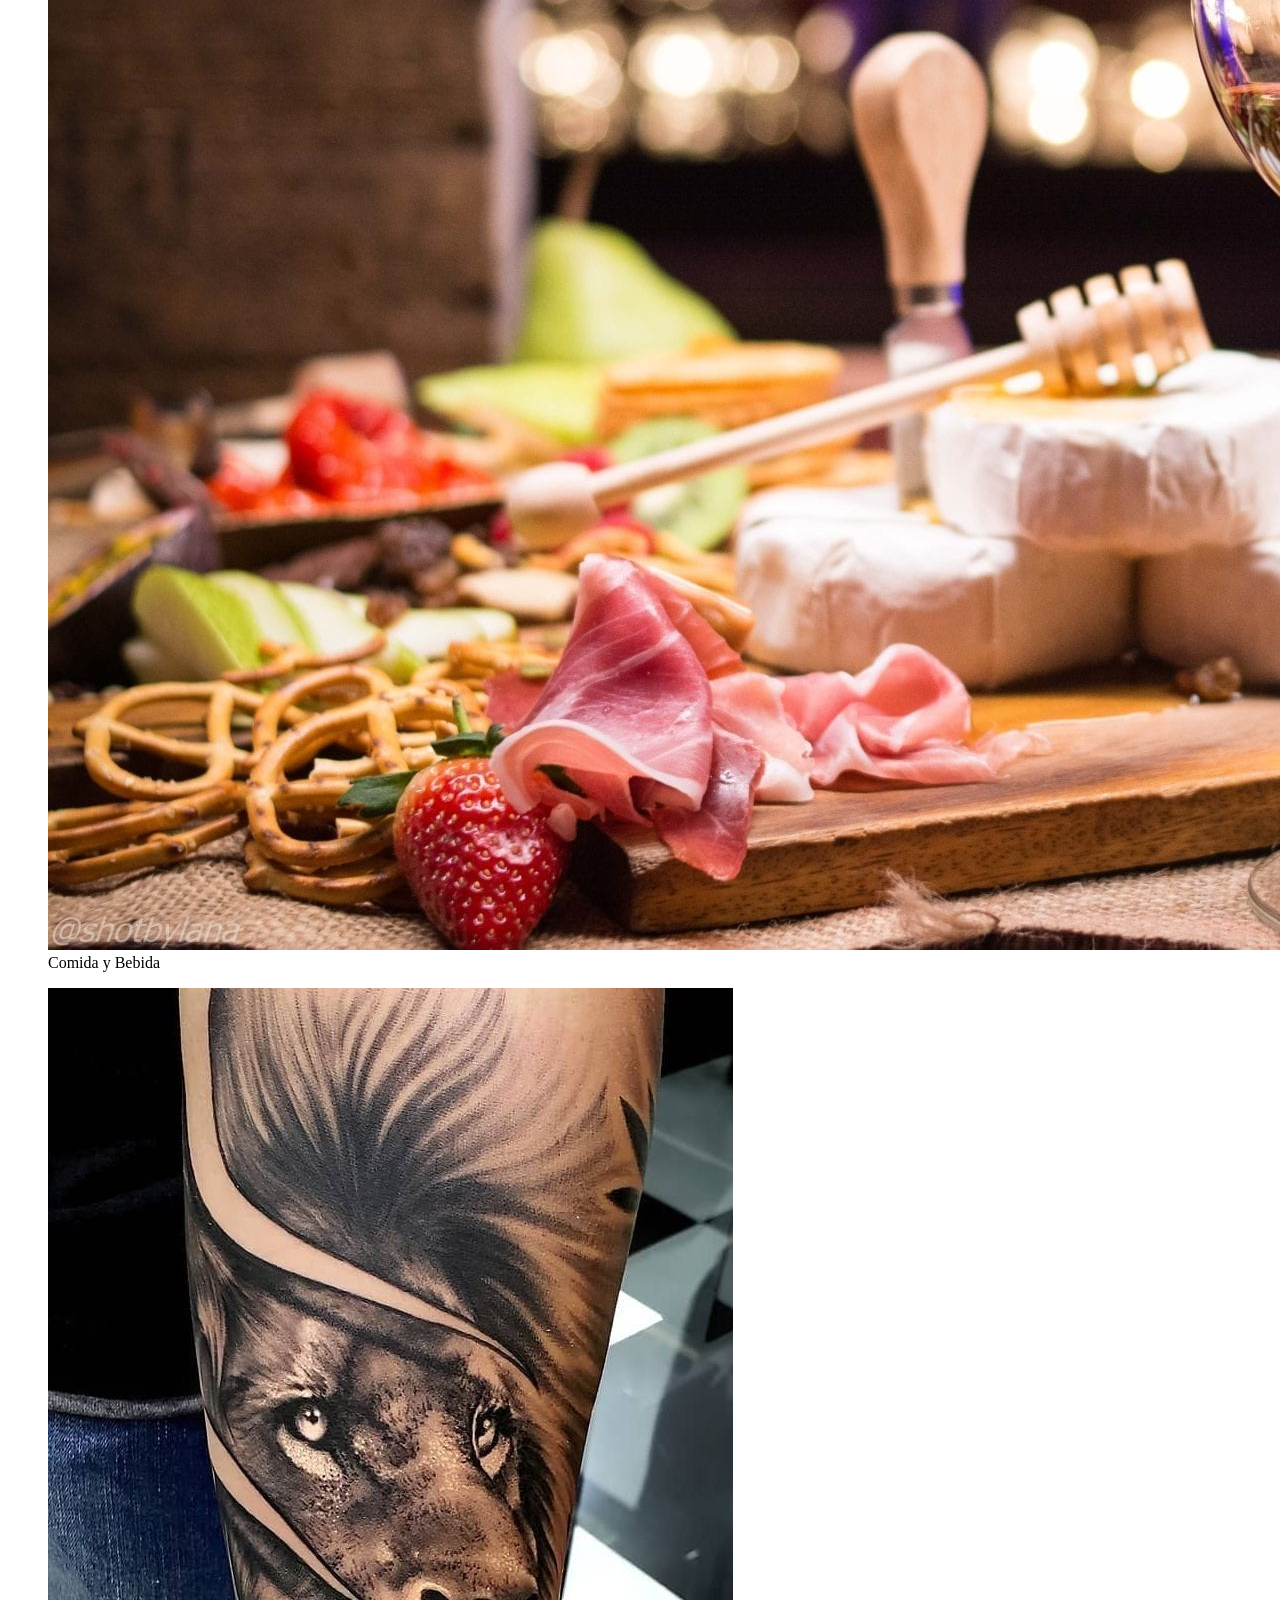
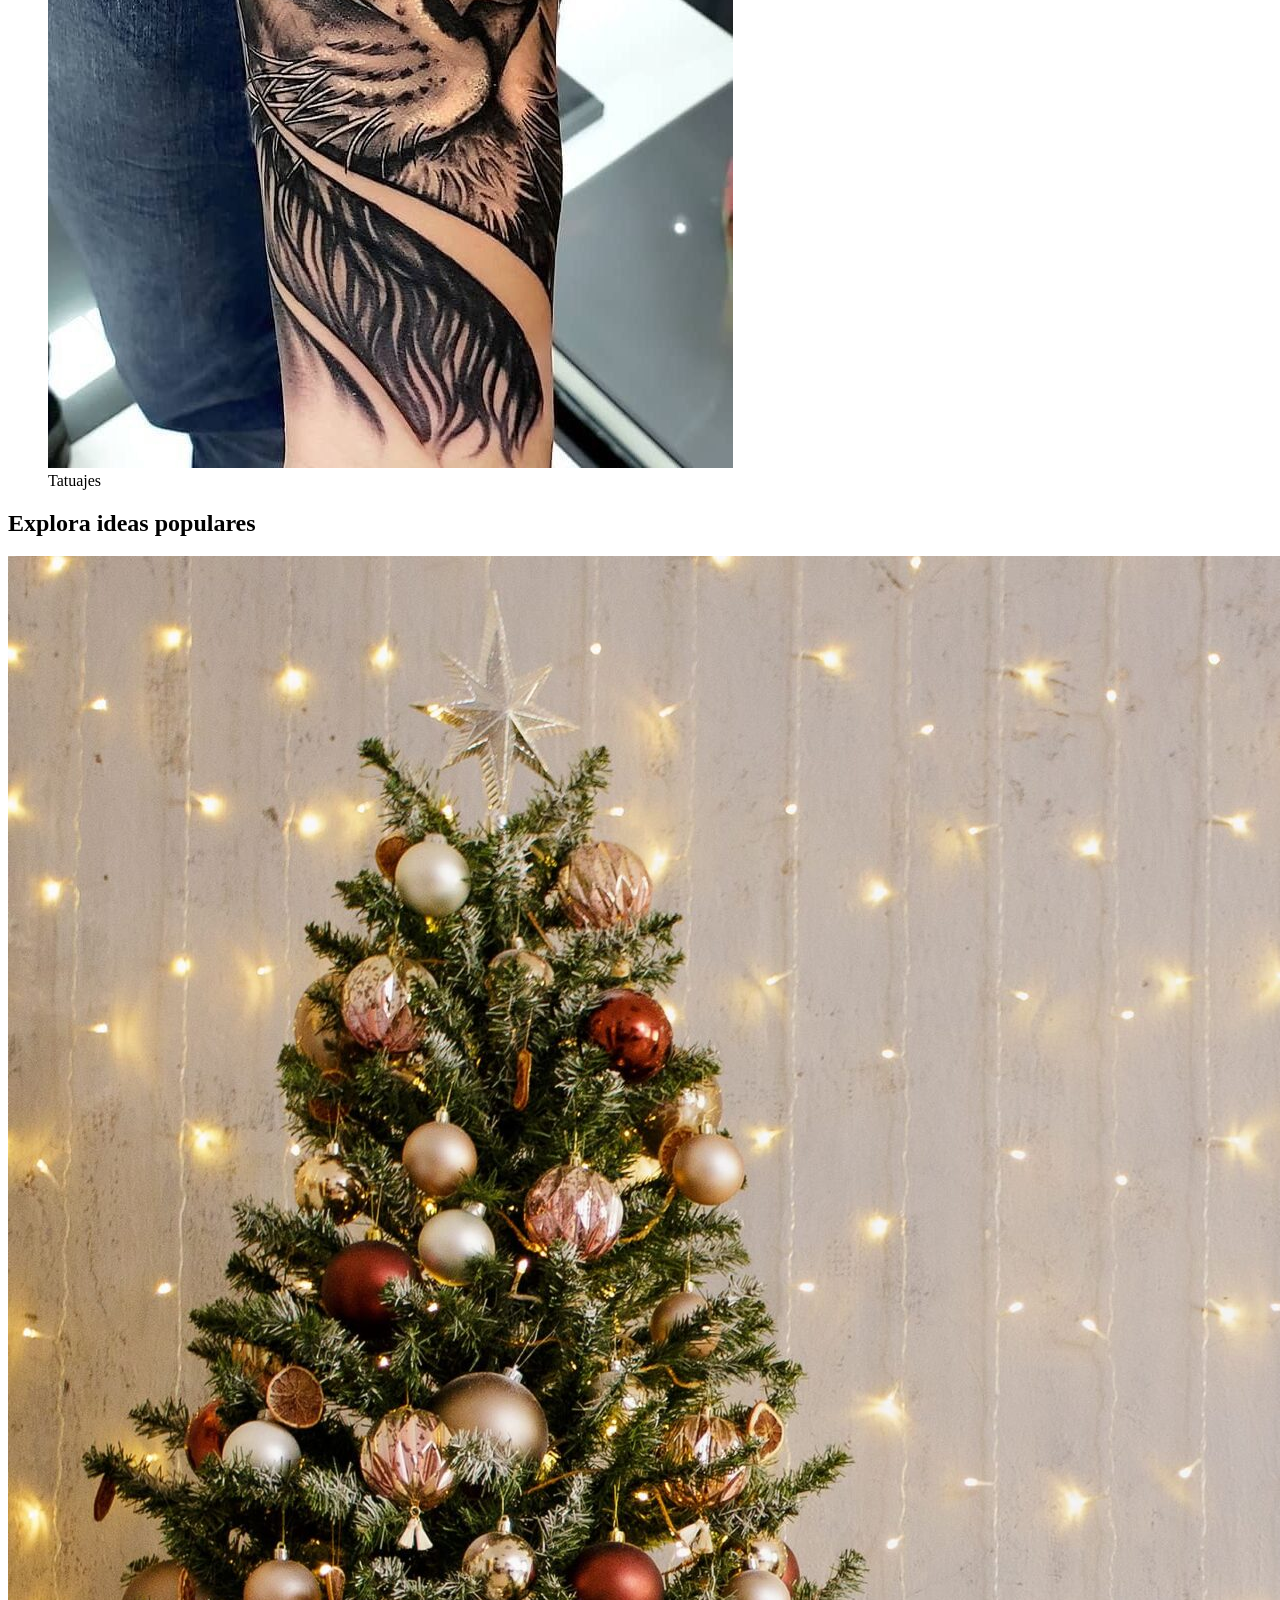
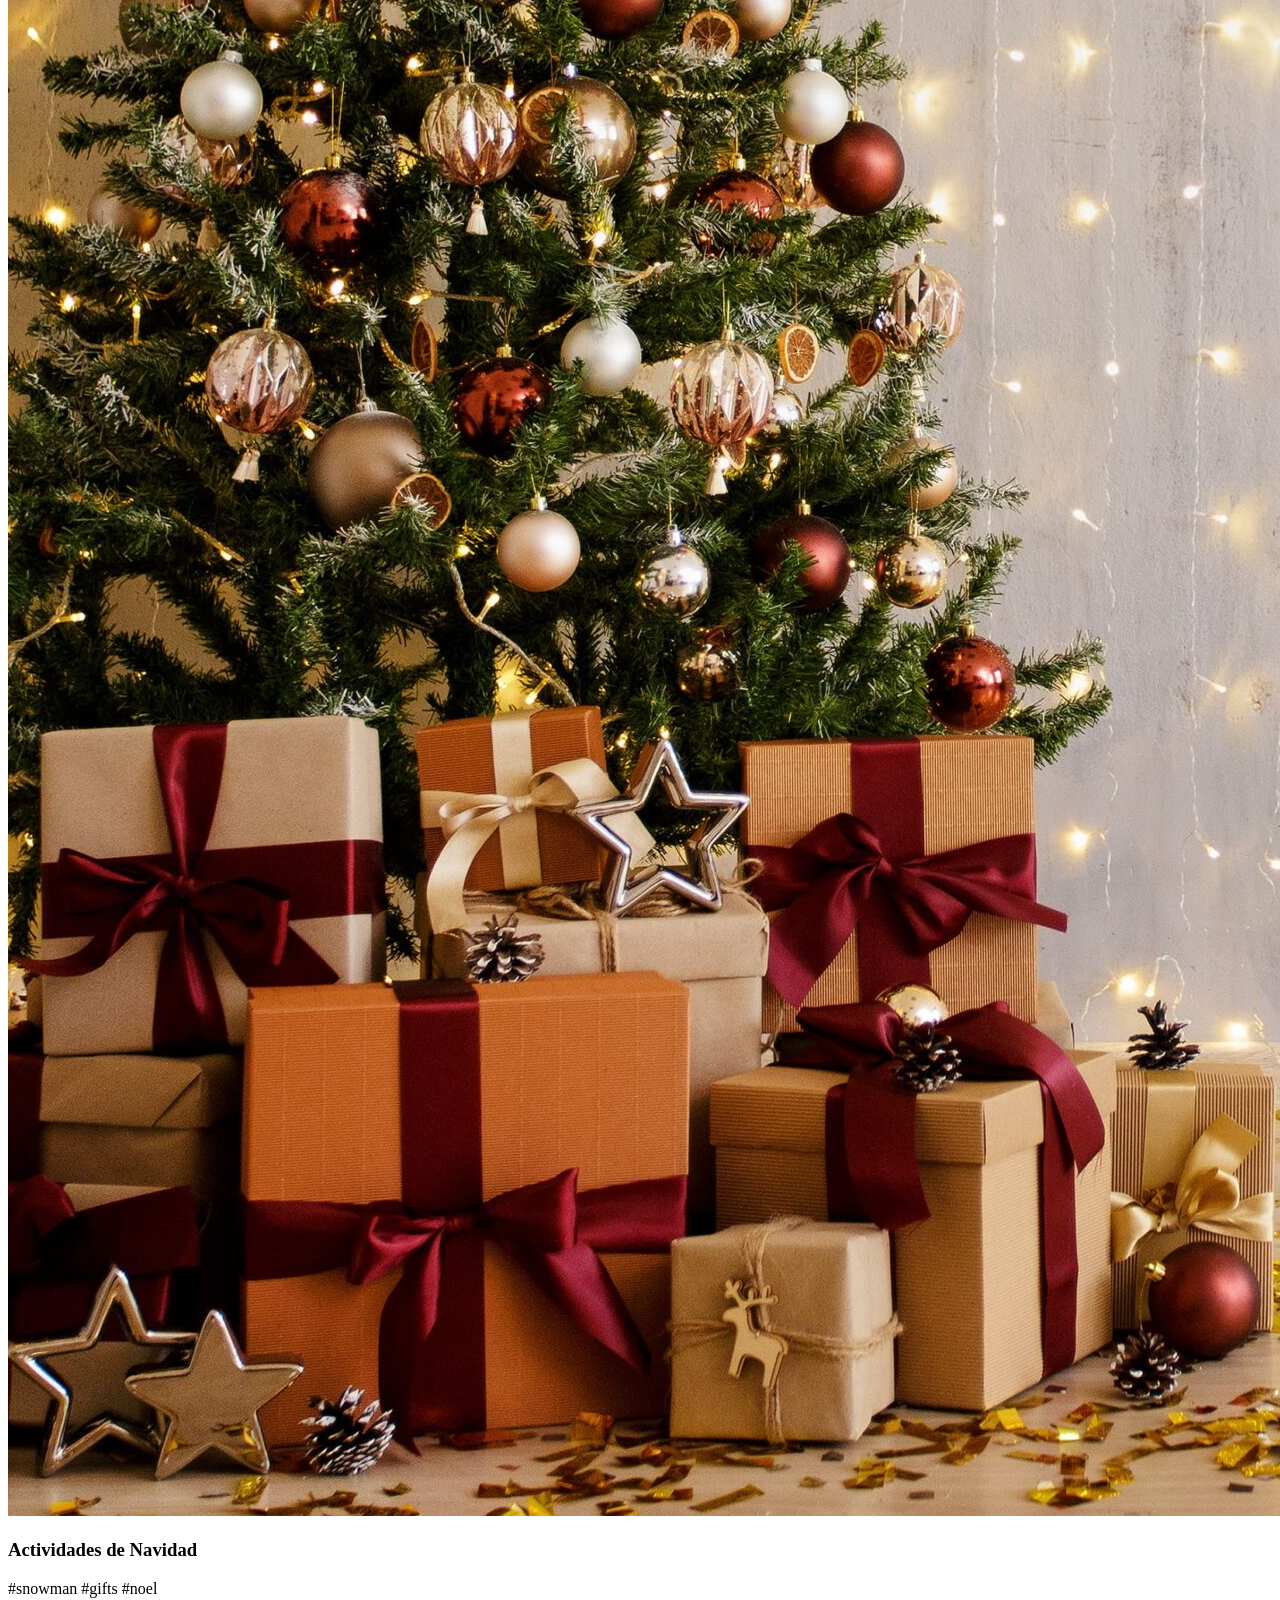
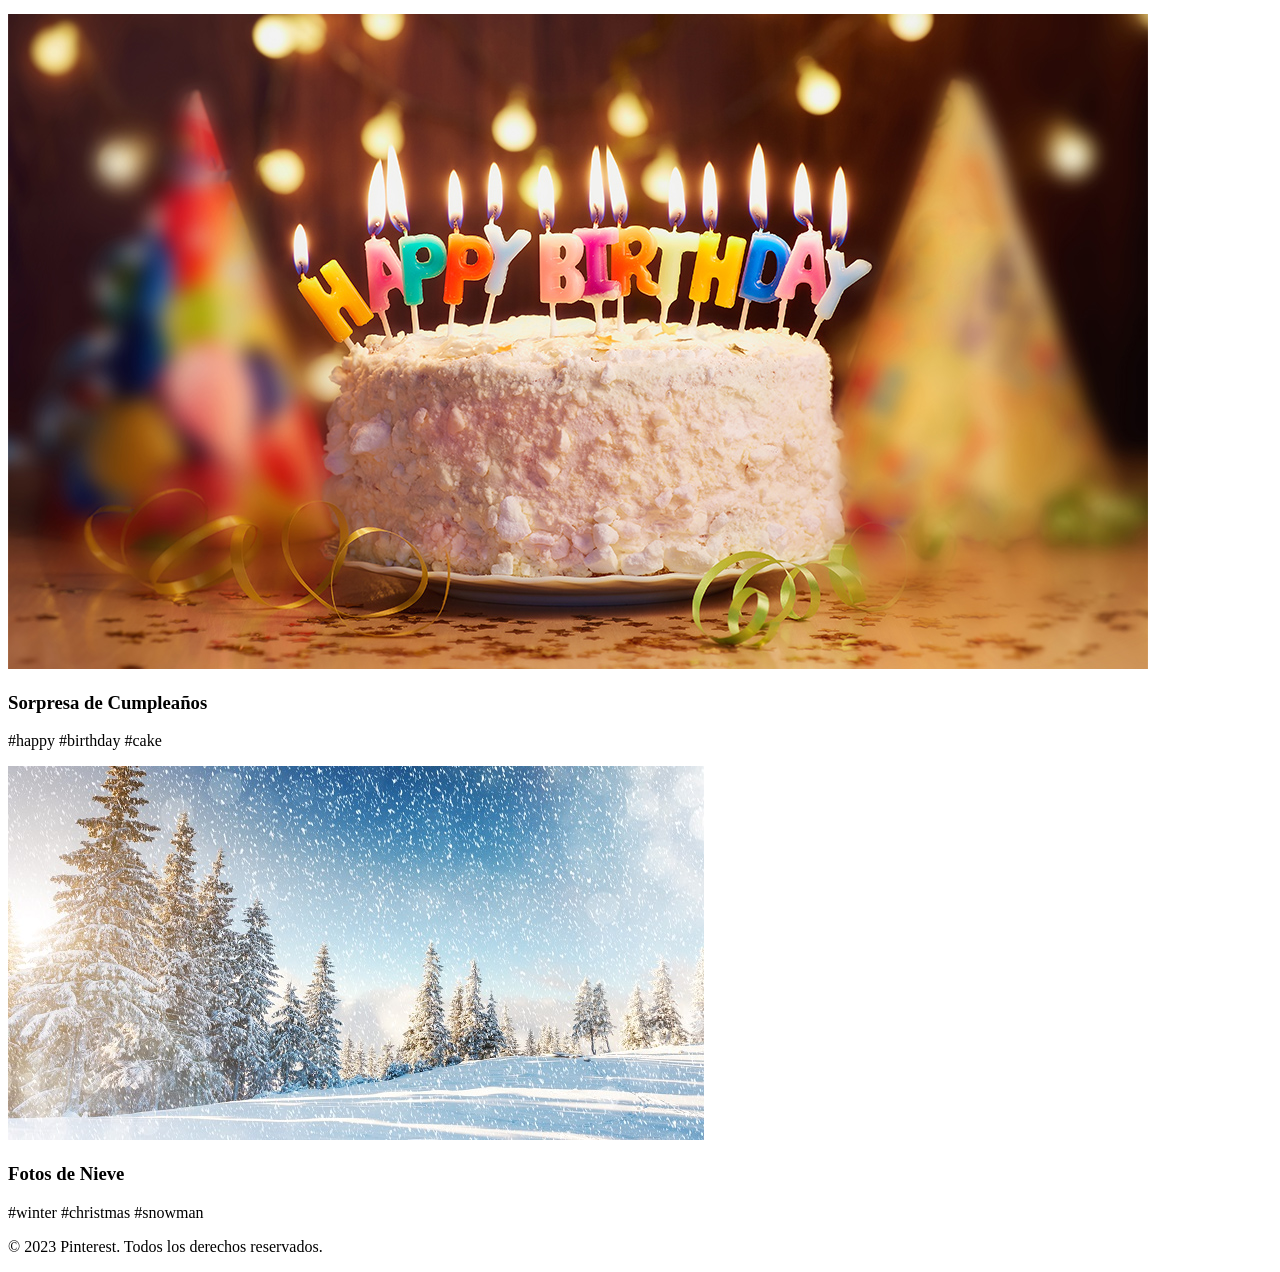
==== commit 6e92a026: "update nav" ====
--- a/HTML5/practica-arquitectura/index.html
+++ b/HTML5/practica-arquitectura/index.html
@@ -13,19 +13,23 @@
 
 <body>
   <header>
-    <img src="./img/logo-pinterest.png" alt="imagen-pinterest" class="logo-pinterest" loading="lazy">
+    <a href="./index.html">
+      <img src="./img/logo-pinterest.png" alt="imagen-pinterest" class="logo-pinterest" loading="lazy">
+    </a>
     <nav>
-      <li><a href="#">Hoy</a></li>
-      <li><a href="#">Explorar</a></li>
-      <form method="get" id="buscarform">
-        <fieldset>
-          <input type="text" id="s" value="" placeholder="Buscar">
-          <input class="button" type="submit" value="" />
-          <i class="search"></i>
-        </fieldset>
-      </form>
-      <li class="nav-button"><a href="#">Iniciar sesión</a></li>
-      <li class="nav-button"><a href="#">Registrarse</a></li>
+      <ul>
+        <li><a href="#">Hoy</a></li>
+        <li><a href="#">Explorar</a></li>
+        <form method="get" id="buscarform">
+          <fieldset>
+            <input type="text" id="s" value="" placeholder="Buscar">
+            <input class="button" type="submit" value="" />
+            <i class="search"></i>
+          </fieldset>
+        </form>
+        <li class="nav-button"><a href="#">Iniciar sesión</a></li>
+        <li class="nav-button"><a href="#">Registrarse</a></li>
+      </ul>
     </nav>
   </header>
   <main>
